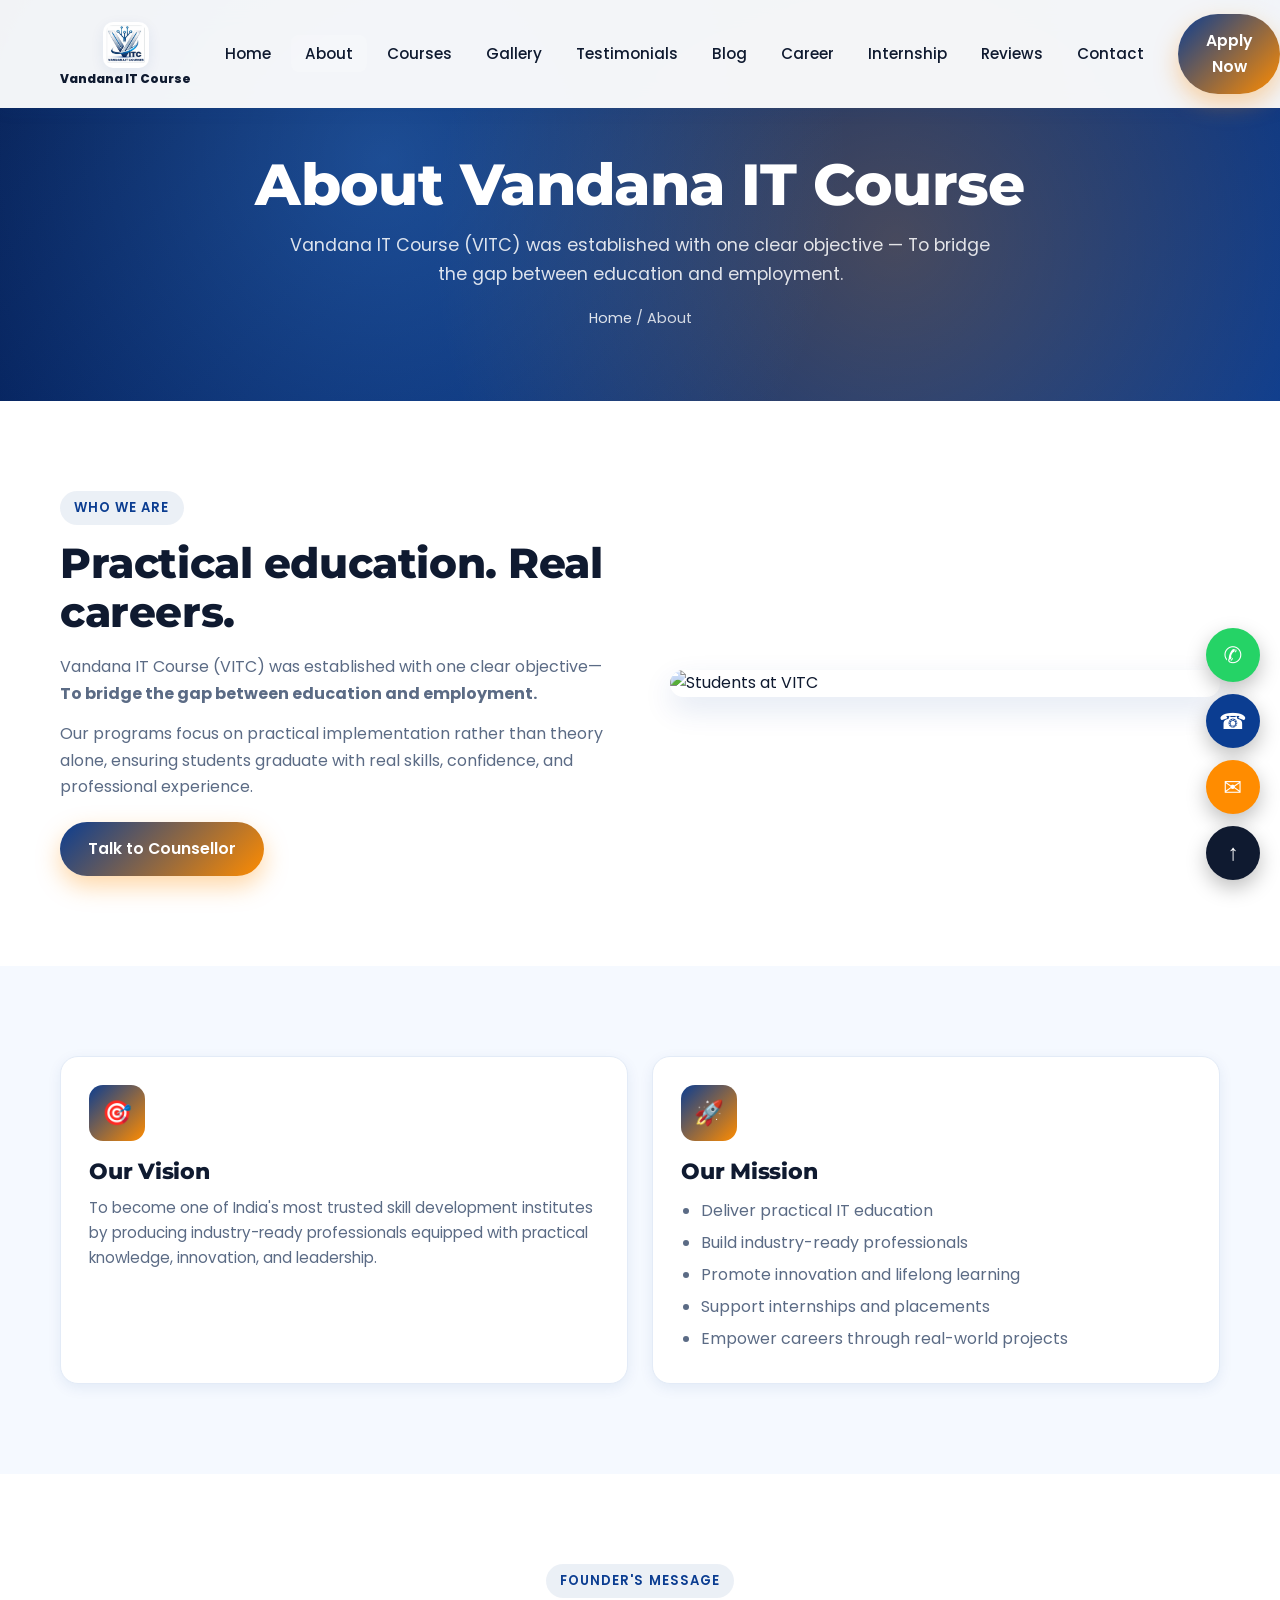
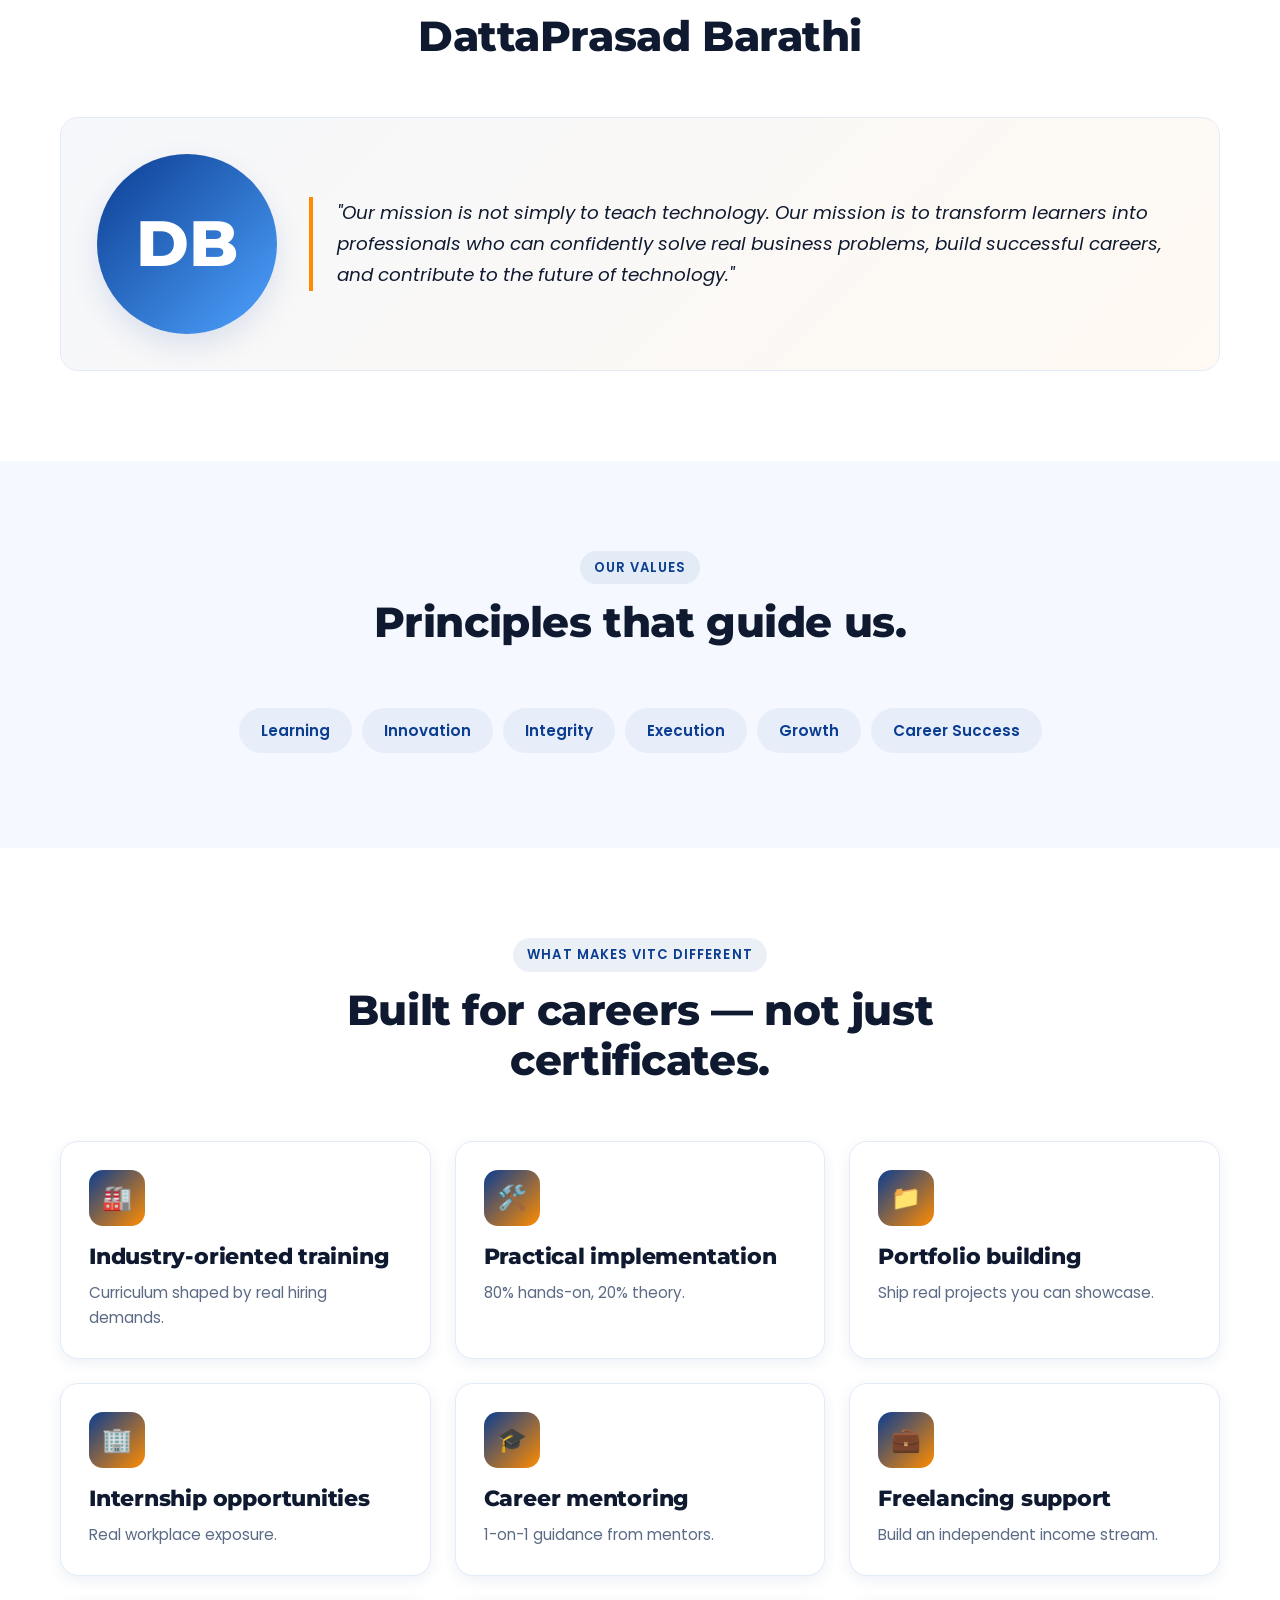
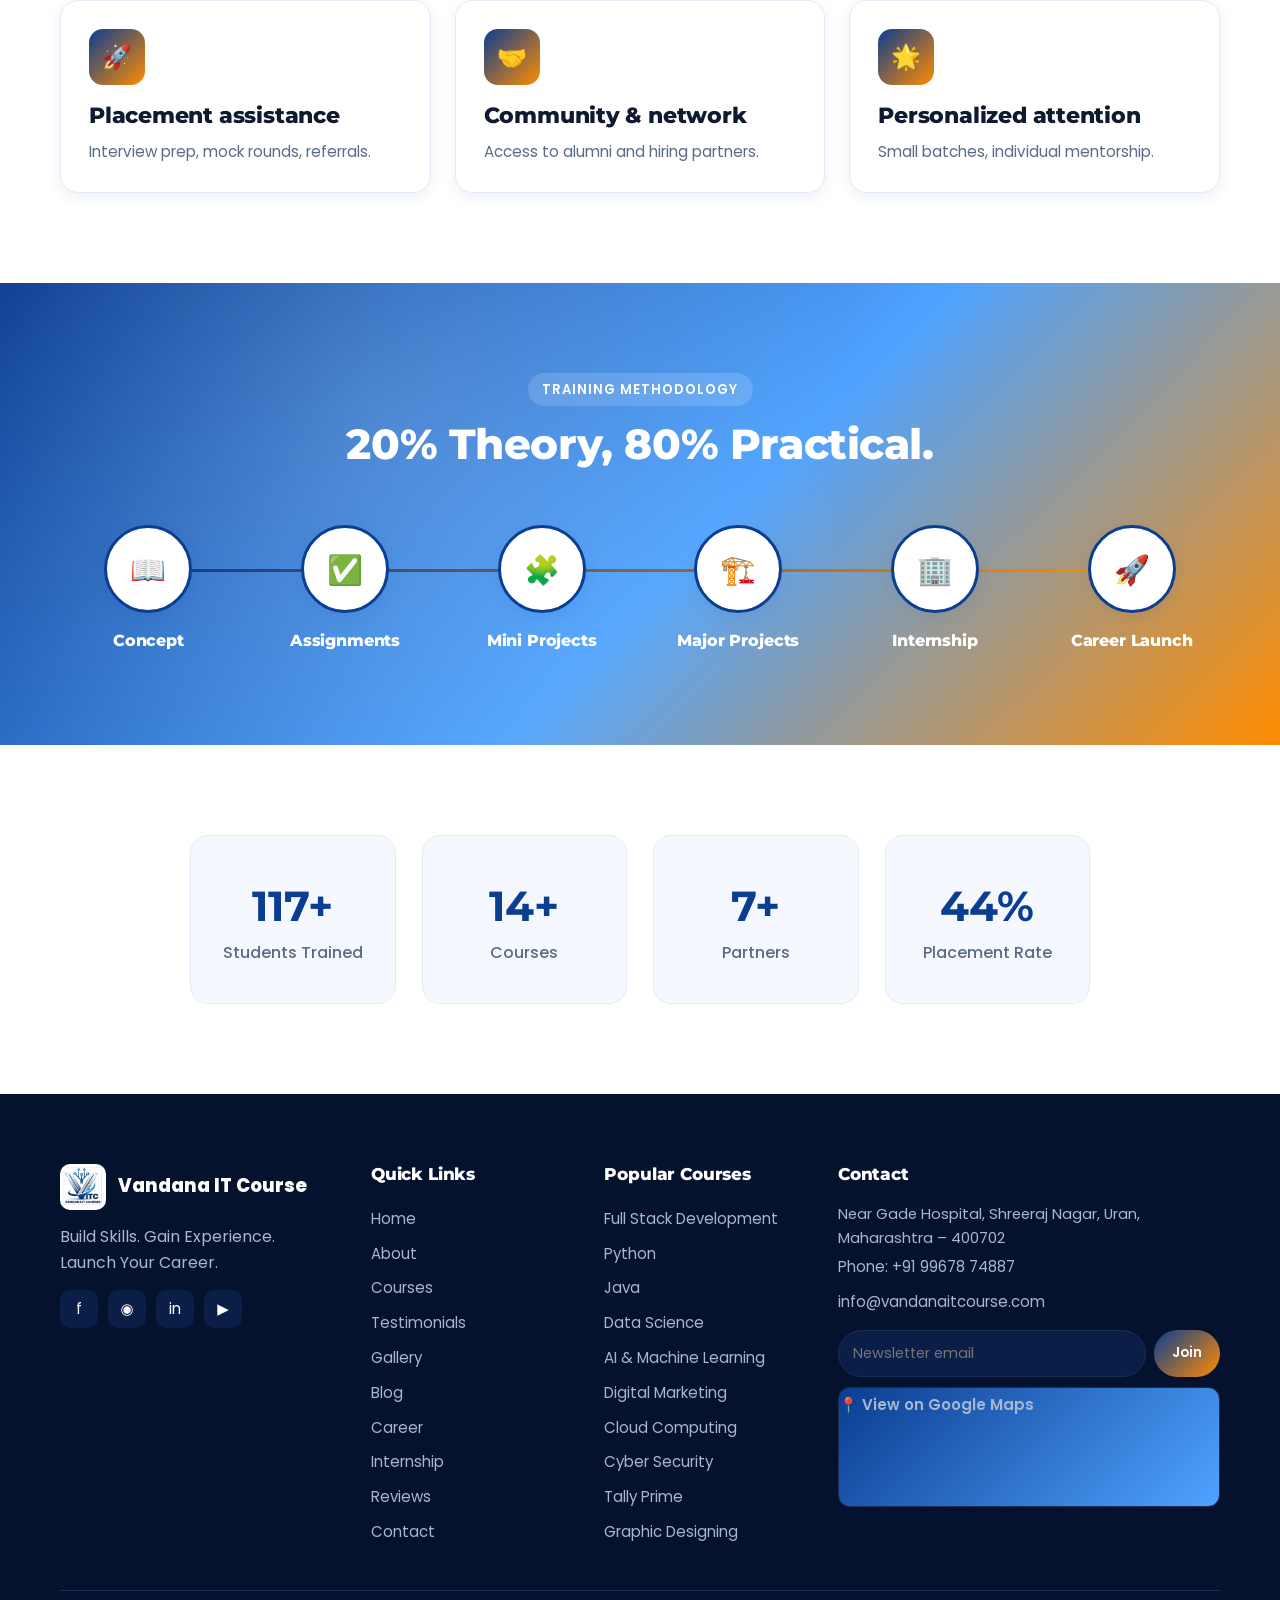
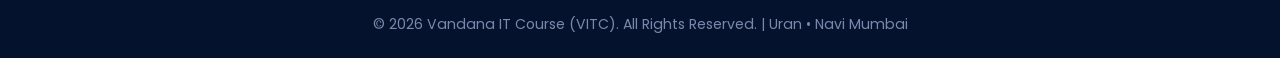
==== about.html @ c4010382 "Added VITC Website complete files" ====
<!DOCTYPE html>
<html lang="en">
<head>
<meta charset="UTF-8">
<meta name="viewport" content="width=device-width,initial-scale=1">
<meta name="theme-color" content="#0B3D91">
<title>About Us | Vandana IT Course (VITC) — Uran, Navi Mumbai</title>
<meta name="description" content="Learn about Vandana IT Course (VITC) — our vision, mission, founder Datta Sir, values and training methodology bridging the gap between education and employment.">
<meta name="keywords" content="Vandana IT Course, IT Classes Uran, IT Institute Uran, Programming Classes Uran, Full Stack Course Uran, Python Classes Uran, Java Classes Uran, Digital Marketing Uran, Cyber Security Course Uran, Data Science Institute Uran, Internship Uran, Placement Institute Navi Mumbai, IT Training Navi Mumbai">
<meta name="author" content="Vandana IT Course (VITC)">
<link rel="canonical" href="/about.html">
<meta property="og:type" content="website">
<meta property="og:title" content="About Us | Vandana IT Course (VITC)">
<meta property="og:description" content="Learn about Vandana IT Course (VITC) — our vision, mission, founder Datta Sir, values and training methodology bridging the gap between education and employment.">
<meta property="og:image" content="assets/img/logo.jpeg">
<meta name="twitter:card" content="summary_large_image">
<meta name="twitter:title" content="About Us | VITC">
<meta name="twitter:description" content="Learn about Vandana IT Course (VITC) — our vision, mission, founder Datta Sir, values and training methodology bridging the gap between education and employment.">
<link rel="icon" type="image/jpeg" href="assets/img/logo.jpeg">
<link rel="apple-touch-icon" href="assets/img/logo.jpeg">
<link rel="preconnect" href="https://fonts.googleapis.com">
<link rel="preconnect" href="https://fonts.gstatic.com" crossorigin>
<link href="https://fonts.googleapis.com/css2?family=Montserrat:wght@600;700;800;900&family=Poppins:wght@300;400;500;600;700&family=Roboto:wght@400;500;700&display=swap" rel="stylesheet">
<link rel="stylesheet" href="assets/css/style.css">
<script type="application/ld+json">
{"@context":"https://schema.org","@type":"EducationalOrganization","name":"Vandana IT Course (VITC)","url":"https://vandanaitcourse.com","logo":"assets/img/logo.jpeg","telephone":"+919967874887","email":"info@vandanaitcourse.com","address":{"@type":"PostalAddress","streetAddress":"Near Gade Hospital, Shreeraj Nagar","addressLocality":"Uran","addressRegion":"Maharashtra","postalCode":"400702","addressCountry":"IN"},"sameAs":["https://facebook.com","https://instagram.com","https://linkedin.com","https://youtube.com"]}
</script>
</head>
<body class="inner">
<div id="loader"><img src="assets/img/logo.jpeg" alt="VITC"><div class="bar"><span></span></div></div>
<div id="scroll-progress"></div>
<header class="header">
<div class="container nav">
<a class="brand" href="index.html"><img src="assets/img/logo.jpeg" alt="VITC Logo"><span>Vandana IT Course</span></a>
<nav><ul class="nav-links"><li><a href="index.html">Home</a></li><li><a href="about.html" class="active">About</a></li><li><a href="courses.html">Courses</a></li><li><a href="gallery.html">Gallery</a></li><li><a href="testimonials.html">Testimonials</a></li><li><a href="blog.html">Blog</a></li><li><a href="career.html">Career</a></li><li><a href="internship.html">Internship</a></li><li><a href="reviews.html">Reviews</a></li><li><a href="contact.html">Contact</a></li></ul></nav>
<div class="nav-cta">
<a class="btn btn-primary" href="contact.html">Apply Now</a>
<button class="hamburger" aria-label="Menu"><span></span><span></span><span></span></button>
</div>
</div>
</header>
<section class="page-hero">
<div class="container">
<h1>About Vandana IT Course</h1>
<p>Vandana IT Course (VITC) was established with one clear objective — To bridge the gap between education and employment.</p>
<div class="breadcrumb"><a href="index.html">Home</a> / <span>About</span></div>
</div>
</section>

<section>
<div class="container">
<div class="about-split reveal">
<div>
<span class="eyebrow" style="display:inline-block;padding:6px 14px;background:rgba(11,61,145,.08);color:var(--primary);border-radius:99px;font-weight:600;font-size:.82rem;letter-spacing:.08em;text-transform:uppercase">Who we are</span>
<h2 style="margin:14px 0 16px">Practical education. Real careers.</h2>
<p>Vandana IT Course (VITC) was established with one clear objective—<b>To bridge the gap between education and employment.</b></p>
<p style="margin-top:14px">Our programs focus on practical implementation rather than theory alone, ensuring students graduate with real skills, confidence, and professional experience.</p>
<a href="contact.html" class="btn btn-primary" style="margin-top:22px">Talk to Counsellor</a>
</div>
<img src="https://images.unsplash.com/photo-1522202176988-66273c2fd55f?w=900&auto=format&fit=crop" alt="Students at VITC" loading="lazy">
</div>
</div>
</section>

<section style="background:#f5f9ff">
<div class="container">
<div class="grid grid-2 reveal">
<div class="card"><div class="ico">🎯</div><h3>Our Vision</h3><p>To become one of India's most trusted skill development institutes by producing industry-ready professionals equipped with practical knowledge, innovation, and leadership.</p></div>
<div class="card"><div class="ico">🚀</div><h3>Our Mission</h3><ul style="color:var(--muted);padding-left:20px;line-height:2">
<li>Deliver practical IT education</li>
<li>Build industry-ready professionals</li>
<li>Promote innovation and lifelong learning</li>
<li>Support internships and placements</li>
<li>Empower careers through real-world projects</li>
</ul></div>
</div>
</div>
</section>

<section>
<div class="container">
<div class="section-head reveal">
<span class="eyebrow">Founder's Message</span>
<h2>DattaPrasad Barathi</h2>
</div>
<div class="founder reveal">
<div class="ph">DB</div>
<div class="quote">"Our mission is not simply to teach technology. Our mission is to transform learners into professionals who can confidently solve real business problems, build successful careers, and contribute to the future of technology."</div>
</div>
</div>
</section>

<section style="background:#f5f9ff">
<div class="container">
<div class="section-head reveal"><span class="eyebrow">Our Values</span><h2>Principles that guide us.</h2></div>
<div class="text-center reveal">
<span class="value-tag">Learning</span><span class="value-tag">Innovation</span><span class="value-tag">Integrity</span><span class="value-tag">Execution</span><span class="value-tag">Growth</span><span class="value-tag">Career Success</span>
</div>
</div>
</section>

<section>
<div class="container">
<div class="section-head reveal"><span class="eyebrow">What Makes VITC Different</span><h2>Built for careers — not just certificates.</h2></div>
<div class="grid grid-3 reveal">
<div class="card"><div class="ico">🏭</div><h3>Industry-oriented training</h3><p>Curriculum shaped by real hiring demands.</p></div><div class="card"><div class="ico">🛠️</div><h3>Practical implementation</h3><p>80% hands-on, 20% theory.</p></div><div class="card"><div class="ico">📁</div><h3>Portfolio building</h3><p>Ship real projects you can showcase.</p></div><div class="card"><div class="ico">🏢</div><h3>Internship opportunities</h3><p>Real workplace exposure.</p></div><div class="card"><div class="ico">🎓</div><h3>Career mentoring</h3><p>1-on-1 guidance from mentors.</p></div><div class="card"><div class="ico">💼</div><h3>Freelancing support</h3><p>Build an independent income stream.</p></div><div class="card"><div class="ico">🚀</div><h3>Placement assistance</h3><p>Interview prep, mock rounds, referrals.</p></div><div class="card"><div class="ico">🤝</div><h3>Community & network</h3><p>Access to alumni and hiring partners.</p></div><div class="card"><div class="ico">🌟</div><h3>Personalized attention</h3><p>Small batches, individual mentorship.</p></div>
</div>
</div>
</section>

<section class="success">
<div class="container">
<div class="section-head reveal"><span class="eyebrow" style="background:rgba(255,255,255,.15);color:#fff">Training Methodology</span><h2>20% Theory, 80% Practical.</h2></div>
<div class="process reveal" style="grid-template-columns:repeat(6,1fr)">
<div class="step"><div class="num" style="background:#fff">📖</div><h4 style="color:#fff">Concept</h4></div><div class="step"><div class="num" style="background:#fff">✅</div><h4 style="color:#fff">Assignments</h4></div><div class="step"><div class="num" style="background:#fff">🧩</div><h4 style="color:#fff">Mini Projects</h4></div><div class="step"><div class="num" style="background:#fff">🏗️</div><h4 style="color:#fff">Major Projects</h4></div><div class="step"><div class="num" style="background:#fff">🏢</div><h4 style="color:#fff">Internship</h4></div><div class="step"><div class="num" style="background:#fff">🚀</div><h4 style="color:#fff">Career Launch</h4></div>
</div>
</div>
</section>

<section>
<div class="container">
<div class="counters reveal" style="max-width:900px;margin:0 auto">
<div class="counter" style="background:#f5f9ff;border-color:var(--border);color:var(--primary)"><b data-count="250" data-suffix="+" style="color:var(--primary)">0</b><span style="color:var(--muted)">Students Trained</span></div><div class="counter" style="background:#f5f9ff;border-color:var(--border);color:var(--primary)"><b data-count="30" data-suffix="+" style="color:var(--primary)">0</b><span style="color:var(--muted)">Courses</span></div><div class="counter" style="background:#f5f9ff;border-color:var(--border);color:var(--primary)"><b data-count="15" data-suffix="+" style="color:var(--primary)">0</b><span style="color:var(--muted)">Partners</span></div><div class="counter" style="background:#f5f9ff;border-color:var(--border);color:var(--primary)"><b data-count="95" data-suffix="%" style="color:var(--primary)">0</b><span style="color:var(--muted)">Placement Rate</span></div>
</div>
</div>
</section>
<footer class="footer">
<div class="container">
<div class="footer-grid">
<div>
<div class="footer-brand"><img src="assets/img/logo.jpeg" alt="VITC">Vandana IT Course</div>
<p style="color:#a8b6d1">Build Skills. Gain Experience. Launch Your Career.</p>
<div class="socials" aria-label="Social">
<a href="#" aria-label="Facebook">f</a>
<a href="#" aria-label="Instagram">◉</a>
<a href="#" aria-label="LinkedIn">in</a>
<a href="#" aria-label="YouTube">▶</a>
</div>
</div>
<div>
<h4>Quick Links</h4>
<a href="index.html">Home</a><a href="about.html">About</a><a href="courses.html">Courses</a>
<a href="testimonials.html">Testimonials</a><a href="gallery.html">Gallery</a><a href="blog.html">Blog</a>
<a href="career.html">Career</a><a href="internship.html">Internship</a>
<a href="reviews.html">Reviews</a><a href="contact.html">Contact</a>
</div>
<div>
<h4>Popular Courses</h4>
<a href="courses.html">Full Stack Development</a><a href="courses.html">Python</a><a href="courses.html">Java</a>
<a href="courses.html">Data Science</a><a href="courses.html">AI &amp; Machine Learning</a>
<a href="courses.html">Digital Marketing</a><a href="courses.html">Cloud Computing</a>
<a href="courses.html">Cyber Security</a><a href="courses.html">Tally Prime</a><a href="courses.html">Graphic Designing</a>
</div>
<div>
<h4>Contact</h4>
<p style="color:#a8b6d1;font-size:.92rem">Near Gade Hospital, Shreeraj Nagar, Uran, Maharashtra – 400702</p>
<a href="tel:+919967874887">Phone: +91 99678 74887</a>
<a href="mailto:info@vandanaitcourse.com">info@vandanaitcourse.com</a>
<form class="newsletter" onsubmit="return false"><input type="email" placeholder="Newsletter email" required><button>Join</button></form>
<a class="map-thumb" href="https://maps.app.goo.gl/kC8JTekmiVZLgbgg7" target="_blank" rel="noopener"></a>
</div>
</div>
<div class="footer-bottom">© 2026 Vandana IT Course (VITC). All Rights Reserved. | Uran • Navi Mumbai</div>
</div>
</footer>
<div class="floats">
<a class="f-wa" href="https://wa.me/919967874887?text=Hi%20VITC%2C%20I%27d%20like%20to%20enquire%20about%20your%20courses" target="_blank" rel="noopener" aria-label="WhatsApp">✆</a>
<a class="f-call" href="tel:+919967874887" aria-label="Call">☎</a>
<a class="f-mail" href="mailto:info@vandanaitcourse.com" aria-label="Email">✉</a>
<button class="f-top" id="backTop" aria-label="Back to top">↑</button>
</div>
<div id="popup"><div class="p-inner"><button class="p-close" aria-label="Close">×</button>
<h3>🎓 Free Career Counselling</h3>
<p style="margin:8px 0 16px">Get a free 15-minute career counselling session with our expert mentors. Discover the right course for your future.</p>
<a class="btn btn-primary" href="contact.html" style="width:100%">Book My Free Session</a>
</div></div>
<script src="assets/js/main.js"></script>
</body>
</html>
---- assets/css/style.css ----
/* ============ VITC — Vandana IT Course — Premium Stylesheet ============ */
:root{
  --primary:#0B3D91;
  --primary-2:#08307a;
  --accent:#FF8C00;
  --accent-2:#ff7300;
  --sec:#4FA3FF;
  --bg:#ffffff;
  --card:#f5f9ff;
  --muted:#5b6b85;
  --text:#0f1a30;
  --border:#e3ebf7;
  --shadow-sm:0 4px 14px rgba(11,61,145,.08);
  --shadow-md:0 12px 30px rgba(11,61,145,.12);
  --shadow-lg:0 25px 60px rgba(11,61,145,.18);
  --grad:linear-gradient(135deg,#0B3D91 0%,#4FA3FF 55%,#FF8C00 100%);
  --grad-btn:linear-gradient(135deg,#0B3D91 0%,#FF8C00 100%);
  --radius:18px;
  --radius-sm:12px;
  --container:1200px;
}
*{box-sizing:border-box;margin:0;padding:0}
html{scroll-behavior:smooth;-webkit-text-size-adjust:100%}
body{font-family:'Poppins','Roboto',system-ui,sans-serif;color:var(--text);background:var(--bg);line-height:1.65;overflow-x:hidden}
img{max-width:100%;display:block}
a{color:var(--primary);text-decoration:none;transition:.25s}
a:hover{color:var(--accent)}
h1,h2,h3,h4,h5,h6{font-family:'Montserrat','Poppins',sans-serif;font-weight:800;line-height:1.2;color:var(--text);letter-spacing:-.01em}
h1{font-size:clamp(2rem,5vw,3.6rem)}
h2{font-size:clamp(1.6rem,3.5vw,2.6rem)}
h3{font-size:clamp(1.1rem,2vw,1.35rem)}
p{color:var(--muted)}
.container{max-width:var(--container);margin:0 auto;padding:0 20px}
section{padding:90px 0;position:relative}
.section-head{text-align:center;max-width:760px;margin:0 auto 55px}
.section-head .eyebrow{display:inline-block;padding:6px 14px;background:rgba(11,61,145,.08);color:var(--primary);border-radius:99px;font-weight:600;font-size:.82rem;letter-spacing:.08em;text-transform:uppercase;margin-bottom:14px}
.section-head h2{margin-bottom:14px}
.section-head p{font-size:1.05rem}

/* Buttons */
.btn{display:inline-flex;align-items:center;gap:10px;padding:14px 28px;border-radius:99px;font-weight:600;font-family:inherit;cursor:pointer;border:0;font-size:.98rem;position:relative;overflow:hidden;transition:transform .25s,box-shadow .25s,background .25s;text-align:center;justify-content:center}
.btn-primary{background:var(--grad-btn);color:#fff;box-shadow:0 10px 25px rgba(255,140,0,.35)}
.btn-primary:hover{transform:translateY(-3px);box-shadow:0 15px 35px rgba(255,140,0,.5);color:#fff}
.btn-outline{background:transparent;color:#fff;border:2px solid rgba(255,255,255,.6)}
.btn-outline:hover{background:#fff;color:var(--primary);border-color:#fff}
.btn-ghost{background:#fff;color:var(--primary);border:2px solid var(--border)}
.btn-ghost:hover{border-color:var(--primary);transform:translateY(-2px)}
.btn::after{content:"";position:absolute;inset:0;background:radial-gradient(circle,rgba(255,255,255,.4) 10%,transparent 10.5%) center/0 0 no-repeat;transition:background-size .5s}
.btn:active::after{background-size:400% 400%;transition:0s}

/* Loading screen */
#loader{position:fixed;inset:0;background:#fff;z-index:9999;display:flex;flex-direction:column;align-items:center;justify-content:center;gap:24px;transition:opacity .6s,visibility .6s}
#loader.hidden{opacity:0;visibility:hidden}
#loader img{width:110px;animation:pulse 1.6s ease-in-out infinite}
#loader .bar{width:220px;height:4px;background:#e6edfa;border-radius:4px;overflow:hidden}
#loader .bar span{display:block;height:100%;width:40%;background:var(--grad-btn);animation:load 1.2s infinite}
@keyframes pulse{0%,100%{transform:scale(1);opacity:1}50%{transform:scale(1.08);opacity:.85}}
@keyframes load{0%{transform:translateX(-100%)}100%{transform:translateX(350%)}}

/* Scroll progress */
#scroll-progress{position:fixed;top:0;left:0;height:3px;width:0;background:var(--grad-btn);z-index:9998;transition:width .1s}

/* Header */
.header{position:fixed;top:0;left:0;right:0;z-index:1000;transition:.35s;padding:14px 0}
.header.scrolled{background:rgba(255,255,255,.92);backdrop-filter:blur(14px);box-shadow:var(--shadow-sm);padding:8px 0}
.nav{display:flex;align-items:center;justify-content:space-between;gap:20px}
.brand{display:inline-flex;flex-direction:column;align-items:center;gap:4px;font-weight:800;color:#fff;font-size:.75rem;flex-shrink:0;white-space:nowrap;text-decoration:none;line-height:1.1;text-align:center}
.brand>span{display:block;white-space:nowrap}
.header.scrolled .brand{color:var(--text)}
.brand img{width:46px;height:46px;border-radius:10px;background:#fff;padding:3px;box-shadow:var(--shadow-sm);flex-shrink:0}
.brand small{display:none}
.nav-links{display:flex;gap:6px;list-style:none;align-items:center}
.nav-links a{color:#fff;font-weight:500;padding:8px 14px;border-radius:8px;font-size:.95rem;position:relative}
.header.scrolled .nav-links a{color:var(--text)}
.nav-links a:hover,.nav-links a.active{background:rgba(255,255,255,.15);color:#fff}
.header.scrolled .nav-links a:hover,.header.scrolled .nav-links a.active{background:rgba(11,61,145,.08);color:var(--primary)}
.nav-cta{display:flex;align-items:center;gap:10px}
.hamburger{display:none;background:transparent;border:0;flex-direction:column;gap:5px;padding:8px;cursor:pointer}
.hamburger span{display:block;width:26px;height:3px;background:#fff;border-radius:3px;transition:.3s}
.header.scrolled .hamburger span{background:var(--text)}
.hamburger.open span:nth-child(1){transform:translateY(8px) rotate(45deg)}
.hamburger.open span:nth-child(2){opacity:0}
.hamburger.open span:nth-child(3){transform:translateY(-8px) rotate(-45deg)}

/* Inner-page header (non hero pages) */
body.inner .header{background:rgba(255,255,255,.95);backdrop-filter:blur(14px);box-shadow:var(--shadow-sm)}
body.inner .header .brand{color:var(--text)}
body.inner .header .nav-links a{color:var(--text)}
body.inner .header .hamburger span{background:var(--text)}

@media (max-width:960px){
  .hamburger{display:flex}
  .nav-links{position:fixed;top:0;right:-100%;width:82%;max-width:340px;height:100vh;background:#fff;flex-direction:column;padding:100px 30px 30px;box-shadow:-10px 0 30px rgba(0,0,0,.15);transition:right .35s;align-items:stretch}
  .nav-links.open{right:0}
  .nav-links a{color:var(--text) !important;padding:14px 12px;border-bottom:1px solid var(--border);border-radius:0}
  .nav-cta .btn{display:none}
}

/* Hero */
.hero{min-height:100vh;padding:140px 0 90px;background:linear-gradient(135deg,#061e52 0%,#0B3D91 45%,#1858c2 100%);color:#fff;position:relative;overflow:hidden;display:flex;align-items:center}
.hero::before{content:"";position:absolute;inset:0;background-image:radial-gradient(circle at 20% 20%,rgba(79,163,255,.35),transparent 40%),radial-gradient(circle at 80% 70%,rgba(255,140,0,.28),transparent 45%);pointer-events:none}
.hero-grid{display:grid;grid-template-columns:1.15fr .85fr;gap:60px;align-items:center;position:relative;z-index:2}
.hero .eyebrow{display:inline-block;padding:8px 16px;background:rgba(255,255,255,.15);border:1px solid rgba(255,255,255,.25);border-radius:99px;font-weight:500;font-size:.85rem;margin-bottom:22px;backdrop-filter:blur(10px)}
.hero h1{color:#fff;margin-bottom:22px}
.hero h1 .typed{background:linear-gradient(90deg,#FF8C00,#ffc57a);-webkit-background-clip:text;background-clip:text;color:transparent}
.hero p{color:rgba(255,255,255,.85);font-size:1.08rem;max-width:560px;margin-bottom:34px}
.hero-cta{display:flex;gap:14px;flex-wrap:wrap;margin-bottom:40px}
.hero-stats{display:flex;gap:32px;flex-wrap:wrap}
.hero-stats .stat{}
.hero-stats .stat b{font-size:2rem;font-family:'Montserrat',sans-serif;color:#fff;display:block}
.hero-stats .stat span{color:rgba(255,255,255,.75);font-size:.88rem}

.hero-visual{position:relative;height:480px}
.hero-visual .orb{position:absolute;inset:auto;border-radius:50%;filter:blur(2px);animation:float 6s ease-in-out infinite}
.hero-visual .card-float{position:absolute;background:rgba(255,255,255,.15);backdrop-filter:blur(14px);border:1px solid rgba(255,255,255,.25);border-radius:16px;padding:14px 18px;color:#fff;display:flex;align-items:center;gap:10px;font-weight:600;box-shadow:0 20px 50px rgba(0,0,0,.25);animation:float 5s ease-in-out infinite}
.hero-visual .card-float .ico{width:38px;height:38px;border-radius:10px;background:var(--grad-btn);display:grid;place-items:center;font-size:1.15rem}
.hero-visual .cf1{top:8%;left:5%;animation-delay:0s}
.hero-visual .cf2{top:38%;right:0;animation-delay:1s}
.hero-visual .cf3{bottom:8%;left:12%;animation-delay:2s}
.hero-visual .center{position:absolute;inset:0;display:grid;place-items:center}
.hero-visual .center-img{width:280px;height:280px;border-radius:50%;background:linear-gradient(135deg,#4FA3FF,#0B3D91);display:grid;place-items:center;box-shadow:0 30px 80px rgba(0,0,0,.4);position:relative;overflow:hidden}
.hero-visual .center-img::before{content:"";position:absolute;inset:-30%;background:conic-gradient(from 0deg,rgba(255,140,0,.5),transparent 40%,rgba(79,163,255,.6),transparent 80%);animation:spin 8s linear infinite}
.hero-visual .center-img img{width:180px;height:180px;object-fit:contain;background:#fff;border-radius:50%;padding:14px;position:relative;z-index:2;box-shadow:0 10px 30px rgba(0,0,0,.3)}
@keyframes float{0%,100%{transform:translateY(0)}50%{transform:translateY(-14px)}}
@keyframes spin{to{transform:rotate(360deg)}}

/* Wave divider */
.wave{position:absolute;bottom:-1px;left:0;right:0;line-height:0}
.wave svg{width:100%;height:100px;display:block}

/* Trust bar */
.trust{background:#fff;padding:38px 0;border-bottom:1px solid var(--border)}
.trust-grid{display:grid;grid-template-columns:repeat(4,1fr);gap:20px}
.trust-item{display:flex;align-items:center;gap:12px;color:var(--text);font-weight:500;font-size:.95rem}
.trust-item .tick{width:36px;height:36px;border-radius:10px;background:rgba(11,61,145,.08);color:var(--primary);display:grid;place-items:center;font-weight:700}
@media (max-width:768px){.trust-grid{grid-template-columns:repeat(2,1fr)}}

/* Cards grid */
.grid{display:grid;gap:24px}
.grid-2{grid-template-columns:repeat(2,1fr)}
.grid-3{grid-template-columns:repeat(3,1fr)}
.grid-4{grid-template-columns:repeat(4,1fr)}
@media (max-width:960px){.grid-3,.grid-4{grid-template-columns:repeat(2,1fr)}}
@media (max-width:640px){.grid-2,.grid-3,.grid-4{grid-template-columns:1fr}.hero-grid{grid-template-columns:1fr;gap:40px}.hero-visual{height:380px}}

.card{background:#fff;border:1px solid var(--border);border-radius:var(--radius);padding:28px;box-shadow:var(--shadow-sm);transition:.35s;position:relative;overflow:hidden}
.card:hover{transform:translateY(-6px);box-shadow:var(--shadow-md);border-color:transparent}
.card .ico{width:56px;height:56px;border-radius:14px;background:var(--grad-btn);color:#fff;display:grid;place-items:center;font-size:1.5rem;margin-bottom:18px;transition:.4s}
.card:hover .ico{transform:rotate(-8deg) scale(1.05)}
.card h3{margin-bottom:10px}
.card p{font-size:.95rem}

/* About section */
.about-split{display:grid;grid-template-columns:1fr 1fr;gap:60px;align-items:center}
.about-split img{border-radius:var(--radius);box-shadow:var(--shadow-md)}
@media (max-width:860px){.about-split{grid-template-columns:1fr}}

/* Timeline / process */
.process{display:grid;grid-template-columns:repeat(5,1fr);gap:20px;position:relative}
.process::before{content:"";position:absolute;top:44px;left:8%;right:8%;height:3px;background:linear-gradient(90deg,var(--primary),var(--accent));z-index:0;border-radius:3px}
.step{position:relative;z-index:1;text-align:center;padding:0 10px}
.step .num{width:88px;height:88px;margin:0 auto 18px;border-radius:50%;background:#fff;border:3px solid var(--primary);color:var(--primary);display:grid;place-items:center;font-family:'Montserrat',sans-serif;font-weight:800;font-size:1.8rem;box-shadow:var(--shadow-sm);transition:.4s}
.step:hover .num{background:var(--grad-btn);border-color:transparent;color:#fff;transform:scale(1.08)}
.step h4{font-size:1rem;margin-bottom:4px}
.step p{font-size:.85rem}
@media (max-width:860px){.process{grid-template-columns:1fr;gap:30px}.process::before{display:none}}

/* Courses grid */
.course-card{background:#fff;border:1px solid var(--border);border-radius:var(--radius);padding:28px;transition:.35s;position:relative;overflow:hidden;box-shadow:var(--shadow-sm)}
.course-card::before{content:"";position:absolute;top:0;left:0;right:0;height:4px;background:var(--grad-btn);transform:scaleX(0);transform-origin:left;transition:.4s}
.course-card:hover{transform:translateY(-8px);box-shadow:var(--shadow-md)}
.course-card:hover::before{transform:scaleX(1)}
.course-card .head{display:flex;align-items:center;gap:14px;margin-bottom:16px}
.course-card .head .ico{width:52px;height:52px;border-radius:12px;background:linear-gradient(135deg,rgba(11,61,145,.12),rgba(255,140,0,.15));color:var(--primary);display:grid;place-items:center;font-size:1.4rem}
.course-card ul{list-style:none;margin:14px 0;display:flex;flex-wrap:wrap;gap:6px}
.course-card ul li{background:rgba(11,61,145,.06);color:var(--primary);padding:5px 12px;border-radius:99px;font-size:.8rem;font-weight:500}
.course-card .meta{display:flex;justify-content:space-between;font-size:.85rem;color:var(--muted);border-top:1px solid var(--border);padding-top:14px;margin-top:14px}
.course-card .meta b{color:var(--text);display:block}

/* Success section */
.success{background:var(--grad);color:#fff;position:relative;overflow:hidden}
.success::before{content:"";position:absolute;inset:0;background:radial-gradient(circle at 30% 30%,rgba(255,255,255,.15),transparent 50%)}
.success .container{position:relative;z-index:2}
.success h2{color:#fff}
.success .section-head p{color:rgba(255,255,255,.85)}
.counters{display:grid;grid-template-columns:repeat(4,1fr);gap:26px;text-align:center}
.counter{background:rgba(255,255,255,.1);backdrop-filter:blur(10px);border:1px solid rgba(255,255,255,.2);border-radius:var(--radius);padding:36px 20px;transition:.35s}
.counter:hover{transform:translateY(-6px);background:rgba(255,255,255,.18)}
.counter b{font-family:'Montserrat',sans-serif;font-size:2.6rem;display:block;color:#fff}
.counter span{color:rgba(255,255,255,.85);font-weight:500}
@media (max-width:768px){.counters{grid-template-columns:repeat(2,1fr)}}

/* Partners marquee */
.marquee{overflow:hidden;position:relative;padding:20px 0;background:#f5f9ff;border-top:1px solid var(--border);border-bottom:1px solid var(--border)}
.marquee-track{display:flex;gap:60px;animation:marquee 25s linear infinite;width:max-content}
.marquee-track span{font-family:'Montserrat',sans-serif;font-weight:700;font-size:1.4rem;color:#7f8ba5;white-space:nowrap;letter-spacing:.02em}
@keyframes marquee{to{transform:translateX(-50%)}}

/* Testimonials */
.testi{background:#fff}
.testi-card{background:#fff;border:1px solid var(--border);border-radius:var(--radius);padding:28px;box-shadow:var(--shadow-sm);transition:.35s;position:relative}
.testi-card:hover{transform:translateY(-6px);box-shadow:var(--shadow-md)}
.testi-card .quote{font-size:2.5rem;color:var(--accent);line-height:.6;position:absolute;top:24px;right:24px;opacity:.4}
.testi-card p{margin-bottom:18px;color:var(--text)}
.testi-card .who{display:flex;align-items:center;gap:12px}
.testi-card .who img{width:52px;height:52px;border-radius:50%;object-fit:cover}
.testi-card .who b{display:block;font-family:'Montserrat',sans-serif;color:var(--text)}
.testi-card .who span{color:var(--muted);font-size:.85rem}
.stars{color:#FF8C00;margin-bottom:10px;font-size:1rem;letter-spacing:2px}

/* CTA banner */
.cta-banner{padding:80px 0}
.cta-banner .box{background:var(--grad);border-radius:26px;padding:70px 40px;text-align:center;color:#fff;box-shadow:var(--shadow-lg);position:relative;overflow:hidden}
.cta-banner .box::before{content:"";position:absolute;inset:0;background:radial-gradient(circle at 20% 30%,rgba(255,140,0,.4),transparent 50%),radial-gradient(circle at 80% 70%,rgba(79,163,255,.4),transparent 50%)}
.cta-banner .box>*{position:relative;z-index:2}
.cta-banner h2{color:#fff;margin-bottom:12px}
.cta-banner p{color:rgba(255,255,255,.9);font-size:1.1rem;margin-bottom:26px;max-width:600px;margin-left:auto;margin-right:auto}
.cta-banner .btn-primary{background:#fff;color:var(--primary);box-shadow:0 15px 35px rgba(0,0,0,.2)}
.cta-banner .btn-primary:hover{color:var(--primary)}

/* Footer */
.footer{background:#04122e;color:#a8b6d1;padding:70px 0 0}
.footer-grid{display:grid;grid-template-columns:1.4fr 1fr 1fr 1.2fr;gap:40px}
.footer h4{color:#fff;font-size:1.05rem;margin-bottom:18px;font-family:'Montserrat',sans-serif}
.footer a{color:#a8b6d1;display:block;padding:5px 0;font-size:.94rem}
.footer a:hover{color:var(--accent);transform:translateX(4px)}
.footer-brand{display:flex;align-items:center;gap:12px;margin-bottom:14px;color:#fff;font-weight:800;font-size:1.15rem}
.footer-brand img{width:46px;height:46px;border-radius:10px;background:#fff;padding:3px}
.newsletter{display:flex;gap:8px;margin-top:10px}
.newsletter input{flex:1;padding:12px 14px;border-radius:99px;border:1px solid #1c2e58;background:#0a1e47;color:#fff;font-family:inherit;font-size:.9rem;outline:none}
.newsletter input:focus{border-color:var(--accent)}
.newsletter button{padding:12px 18px;border-radius:99px;border:0;background:var(--grad-btn);color:#fff;font-weight:600;cursor:pointer;font-family:inherit}
.socials{display:flex;gap:10px;margin-top:14px}
.socials a{width:38px;height:38px;background:#0a1e47;border-radius:10px;display:grid;place-items:center;color:#fff;padding:0}
.socials a:hover{background:var(--accent);transform:translateY(-3px)}
.map-thumb{width:100%;height:120px;border-radius:12px;background:linear-gradient(135deg,#0B3D91,#4FA3FF) center/cover;margin-top:10px;position:relative;overflow:hidden;display:grid;place-items:center;color:#fff;text-decoration:none;border:1px solid #1c2e58}
.map-thumb::before{content:"📍 View on Google Maps";position:relative;z-index:2;font-weight:600}
.footer-bottom{border-top:1px solid #1c2e58;margin-top:40px;padding:22px 0;text-align:center;font-size:.88rem;color:#7a89ab}
@media (max-width:860px){.footer-grid{grid-template-columns:1fr 1fr}}
@media (max-width:520px){.footer-grid{grid-template-columns:1fr}}

/* Floating actions */
.floats{position:fixed;right:20px;bottom:20px;display:flex;flex-direction:column;gap:12px;z-index:900}
.floats a,.floats button{width:54px;height:54px;border-radius:50%;display:grid;place-items:center;color:#fff;box-shadow:0 8px 20px rgba(0,0,0,.25);transition:.3s;border:0;cursor:pointer;font-size:1.4rem}
.floats a:hover,.floats button:hover{transform:translateY(-4px) scale(1.05)}
.f-wa{background:#25D366}
.f-call{background:var(--primary)}
.f-mail{background:var(--accent)}
.f-top{background:#0f1a30}
#backTop{opacity:0;visibility:hidden;transition:.3s}
#backTop.show{opacity:1;visibility:visible}

/* Page hero */
.page-hero{padding:150px 0 70px;background:linear-gradient(135deg,#061e52,#0B3D91);color:#fff;position:relative;overflow:hidden;text-align:center}
.page-hero::before{content:"";position:absolute;inset:0;background:radial-gradient(circle at 30% 40%,rgba(79,163,255,.3),transparent 50%),radial-gradient(circle at 70% 60%,rgba(255,140,0,.25),transparent 50%)}
.page-hero .container{position:relative;z-index:2}
.page-hero h1{color:#fff;margin-bottom:12px}
.page-hero p{color:rgba(255,255,255,.85);font-size:1.1rem;max-width:720px;margin:0 auto}
.breadcrumb{margin-top:18px;color:rgba(255,255,255,.8);font-size:.9rem}
.breadcrumb a{color:#fff;opacity:.85}
.breadcrumb a:hover{color:var(--accent);opacity:1}

/* Reveal */
.reveal{opacity:0;transform:translateY(30px);transition:opacity .8s,transform .8s}
.reveal.in{opacity:1;transform:none}

/* Forms */
.form-card{background:#fff;border-radius:var(--radius);padding:36px;box-shadow:var(--shadow-md);border:1px solid var(--border)}
.form-row{display:grid;grid-template-columns:1fr 1fr;gap:16px;margin-bottom:16px}
@media (max-width:640px){.form-row{grid-template-columns:1fr}}
.field{display:flex;flex-direction:column;gap:6px;margin-bottom:16px}
.field label{font-weight:600;font-size:.9rem;color:var(--text)}
.field input,.field select,.field textarea{padding:13px 16px;border:1px solid var(--border);border-radius:12px;font-family:inherit;font-size:.95rem;background:#f8fbff;transition:.25s;outline:none}
.field input:focus,.field select:focus,.field textarea:focus{border-color:var(--primary);background:#fff;box-shadow:0 0 0 4px rgba(11,61,145,.1)}
.field .err{color:#d43a3a;font-size:.8rem;display:none}
.field.invalid input,.field.invalid select,.field.invalid textarea{border-color:#d43a3a;background:#fff5f5}
.field.invalid .err{display:block}
textarea{min-height:120px;resize:vertical}

/* Contact split */
.contact-grid{display:grid;grid-template-columns:1fr 1.2fr;gap:40px}
@media (max-width:860px){.contact-grid{grid-template-columns:1fr}}
.contact-info{background:var(--grad);color:#fff;border-radius:var(--radius);padding:36px;position:relative;overflow:hidden}
.contact-info::before{content:"";position:absolute;inset:0;background:radial-gradient(circle at 20% 20%,rgba(255,140,0,.3),transparent 50%)}
.contact-info>*{position:relative;z-index:2}
.contact-info h3{color:#fff}
.info-row{display:flex;gap:14px;margin:20px 0;align-items:flex-start}
.info-row .ico{width:44px;height:44px;border-radius:12px;background:rgba(255,255,255,.15);display:grid;place-items:center;flex-shrink:0;font-size:1.15rem}
.info-row b{color:#fff;display:block;margin-bottom:2px}
.info-row span,.info-row a{color:rgba(255,255,255,.9);font-size:.92rem}

/* Gallery */
.filters{display:flex;flex-wrap:wrap;gap:10px;justify-content:center;margin-bottom:36px}
.filters button{padding:8px 20px;border-radius:99px;border:1px solid var(--border);background:#fff;color:var(--text);font-weight:500;cursor:pointer;font-family:inherit;transition:.25s;font-size:.9rem}
.filters button.active,.filters button:hover{background:var(--grad-btn);color:#fff;border-color:transparent}
.gallery{columns:3 280px;column-gap:18px}
.gallery .g-item{margin:0 0 18px;break-inside:avoid;border-radius:var(--radius);overflow:hidden;position:relative;cursor:pointer;box-shadow:var(--shadow-sm);transition:.3s}
.gallery .g-item:hover{transform:translateY(-4px);box-shadow:var(--shadow-md)}
.gallery img{transition:.5s}
.gallery .g-item:hover img{transform:scale(1.06)}
.gallery .g-item .cap{position:absolute;left:0;right:0;bottom:0;padding:14px;background:linear-gradient(transparent,rgba(0,0,0,.75));color:#fff;font-weight:600;font-size:.9rem;opacity:0;transition:.3s}
.gallery .g-item:hover .cap{opacity:1}
#lightbox{position:fixed;inset:0;background:rgba(4,18,46,.94);z-index:9999;display:none;align-items:center;justify-content:center;padding:30px}
#lightbox.open{display:flex}
#lightbox img{max-width:90vw;max-height:88vh;border-radius:12px;box-shadow:0 30px 80px rgba(0,0,0,.5)}
#lightbox .close{position:absolute;top:20px;right:20px;color:#fff;background:rgba(255,255,255,.15);border:0;width:46px;height:46px;border-radius:50%;font-size:1.5rem;cursor:pointer}

/* Blog */
.blog-layout{display:grid;grid-template-columns:2.2fr 1fr;gap:40px}
@media (max-width:860px){.blog-layout{grid-template-columns:1fr}}
.blog-card{background:#fff;border:1px solid var(--border);border-radius:var(--radius);overflow:hidden;box-shadow:var(--shadow-sm);transition:.35s;margin-bottom:26px}
.blog-card:hover{transform:translateY(-6px);box-shadow:var(--shadow-md)}
.blog-card img{width:100%;height:220px;object-fit:cover}
.blog-card .body{padding:24px}
.blog-card .tag{display:inline-block;padding:4px 12px;background:rgba(11,61,145,.08);color:var(--primary);border-radius:99px;font-size:.75rem;font-weight:600;margin-bottom:10px}
.sidebar .box{background:#fff;border:1px solid var(--border);border-radius:var(--radius);padding:22px;margin-bottom:22px;box-shadow:var(--shadow-sm)}
.sidebar h4{margin-bottom:14px;font-size:1.05rem}
.sidebar ul{list-style:none}
.sidebar li a{display:block;padding:8px 0;border-bottom:1px dashed var(--border);color:var(--text);font-size:.92rem}
.sidebar li:last-child a{border-bottom:0}
.pagination{display:flex;gap:8px;justify-content:center;margin-top:20px}
.pagination a{width:40px;height:40px;display:grid;place-items:center;border:1px solid var(--border);border-radius:10px;color:var(--text);font-weight:600}
.pagination a.active,.pagination a:hover{background:var(--grad-btn);color:#fff;border-color:transparent}

/* FAQ */
.faq-item{background:#fff;border:1px solid var(--border);border-radius:14px;margin-bottom:12px;overflow:hidden;transition:.3s}
.faq-q{width:100%;text-align:left;padding:18px 22px;background:#fff;border:0;font-family:inherit;font-size:1rem;font-weight:600;cursor:pointer;display:flex;justify-content:space-between;align-items:center;color:var(--text)}
.faq-q::after{content:"+";font-size:1.4rem;color:var(--primary);transition:.3s;font-weight:400}
.faq-item.open .faq-q::after{transform:rotate(45deg)}
.faq-a{max-height:0;overflow:hidden;transition:.35s;padding:0 22px;color:var(--muted)}
.faq-item.open .faq-a{max-height:300px;padding:0 22px 18px}

/* Popup */
#popup{position:fixed;inset:0;background:rgba(4,18,46,.75);z-index:9999;display:none;align-items:center;justify-content:center;padding:20px;animation:fadeIn .3s}
#popup.open{display:flex}
#popup .p-inner{background:#fff;border-radius:20px;max-width:460px;width:100%;padding:36px;position:relative;box-shadow:var(--shadow-lg)}
#popup .p-close{position:absolute;top:12px;right:12px;background:transparent;border:0;font-size:1.6rem;cursor:pointer;color:var(--muted);width:36px;height:36px;border-radius:50%}
#popup .p-close:hover{background:var(--border)}
#popup h3{margin-bottom:8px}
@keyframes fadeIn{from{opacity:0}to{opacity:1}}

/* Values */
.value-tag{display:inline-block;padding:10px 22px;background:rgba(11,61,145,.06);color:var(--primary);border-radius:99px;font-weight:600;margin:5px;transition:.3s;font-size:.95rem}
.value-tag:hover{background:var(--grad-btn);color:#fff;transform:translateY(-3px)}

/* Founder */
.founder{display:grid;grid-template-columns:auto 1fr;gap:32px;align-items:center;background:linear-gradient(135deg,rgba(11,61,145,.04),rgba(255,140,0,.05));padding:36px;border-radius:var(--radius);border:1px solid var(--border)}
.founder .ph{width:180px;height:180px;border-radius:50%;background:linear-gradient(135deg,#0B3D91,#4FA3FF);display:grid;place-items:center;color:#fff;font-size:4rem;font-family:'Montserrat',sans-serif;font-weight:800;box-shadow:var(--shadow-md);flex-shrink:0}
.founder .quote{font-size:1.15rem;font-style:italic;color:var(--text);line-height:1.7;position:relative;padding-left:24px;border-left:4px solid var(--accent)}
@media (max-width:640px){.founder{grid-template-columns:1fr;text-align:center}.founder .ph{margin:0 auto}.founder .quote{padding:16px 0 0;border-left:0;border-top:4px solid var(--accent)}}

/* Utility */
.text-center{text-align:center}
.mt-4{margin-top:32px}

/* Overall rating */
.rating-hero{background:linear-gradient(135deg,#0B3D91,#4FA3FF);color:#fff;padding:40px;border-radius:var(--radius);text-align:center;box-shadow:var(--shadow-md)}
.rating-hero .num{font-size:4rem;font-family:'Montserrat',sans-serif;font-weight:800;line-height:1}
.rating-hero .stars{color:#FF8C00;font-size:1.6rem;margin:8px 0;letter-spacing:4px}

/* 404 */
.err-page{min-height:80vh;display:grid;place-items:center;text-align:center;padding:120px 20px 60px}
.err-page h1{font-size:8rem;background:var(--grad-btn);-webkit-background-clip:text;background-clip:text;color:transparent;line-height:1}

/* Job cards */
.job-card{background:#fff;border:1px solid var(--border);border-radius:var(--radius);padding:26px;box-shadow:var(--shadow-sm);transition:.3s;display:flex;justify-content:space-between;align-items:center;gap:20px;flex-wrap:wrap}
.job-card:hover{transform:translateY(-4px);box-shadow:var(--shadow-md)}
.job-card h3{margin-bottom:4px;font-size:1.15rem}
.job-card .tags{display:flex;gap:8px;flex-wrap:wrap;margin-top:8px}
.job-card .tags span{background:rgba(11,61,145,.08);color:var(--primary);padding:4px 10px;border-radius:99px;font-size:.78rem;font-weight:500}
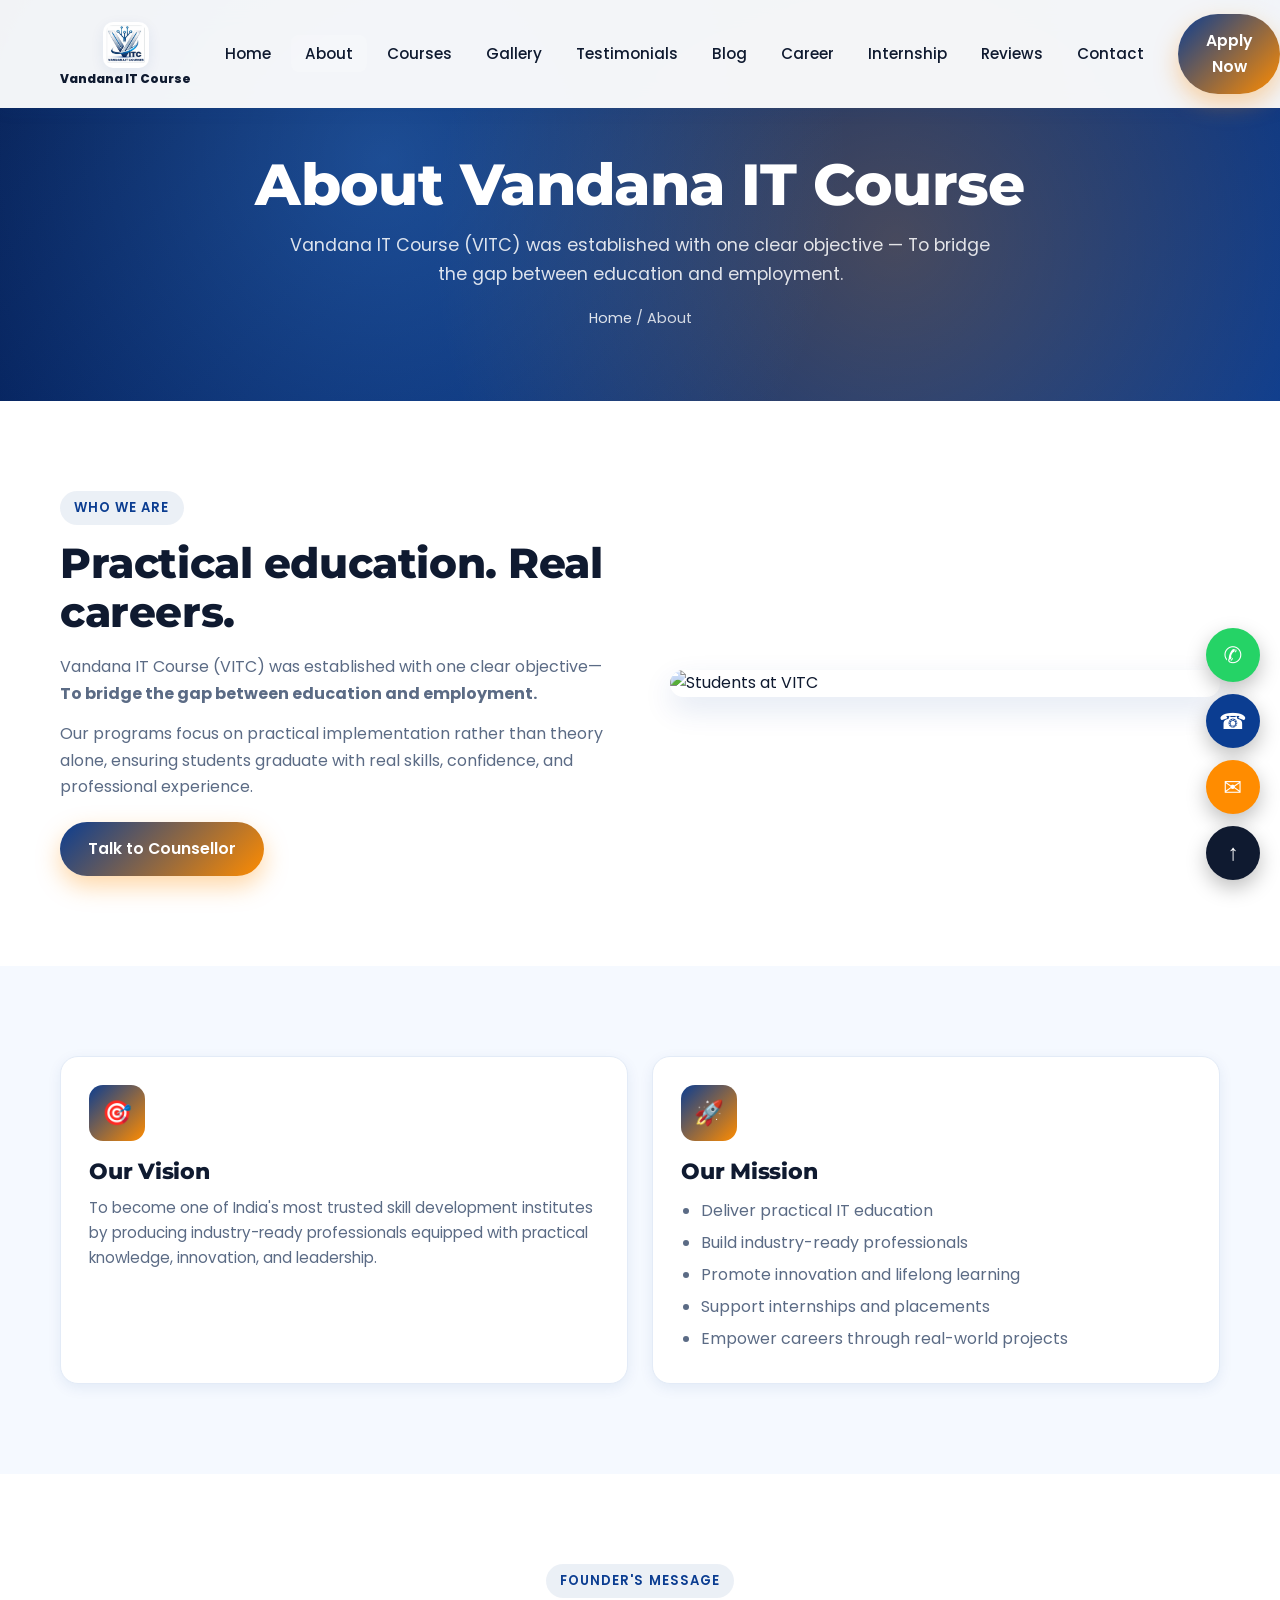
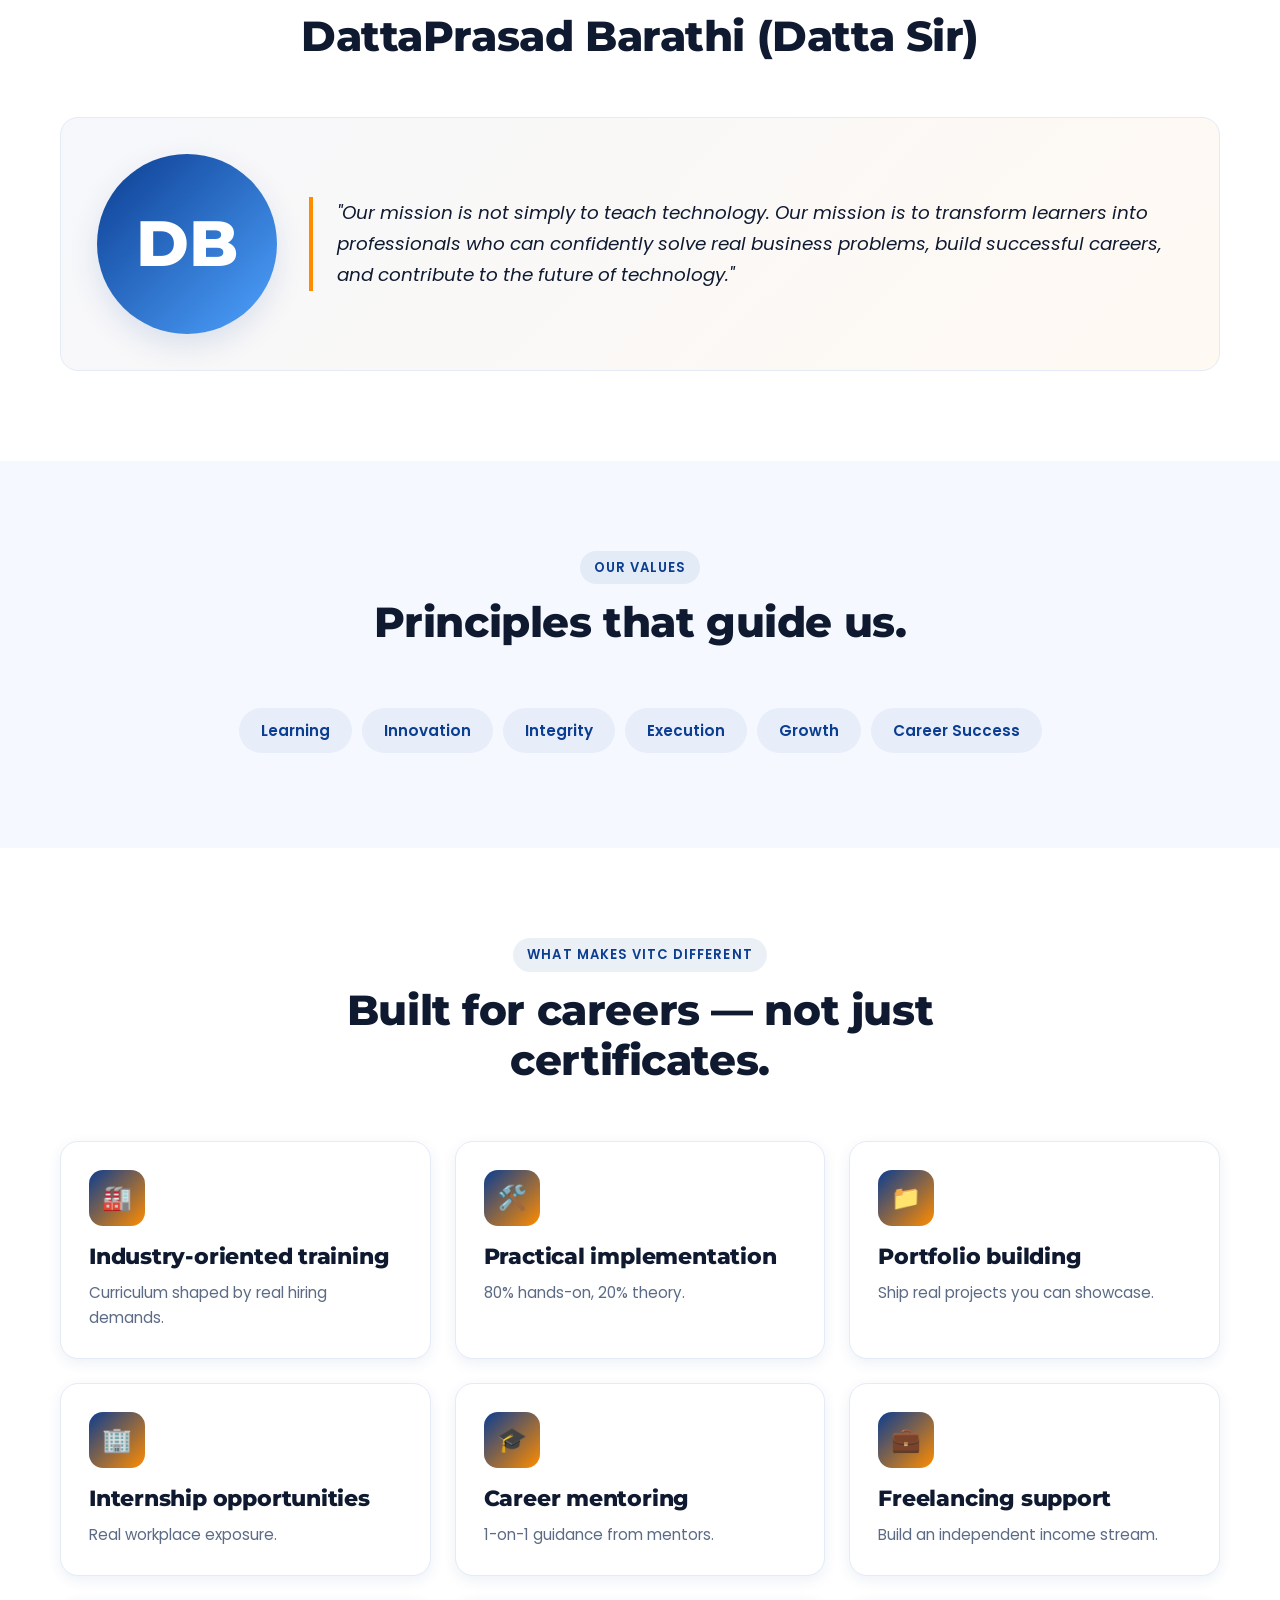
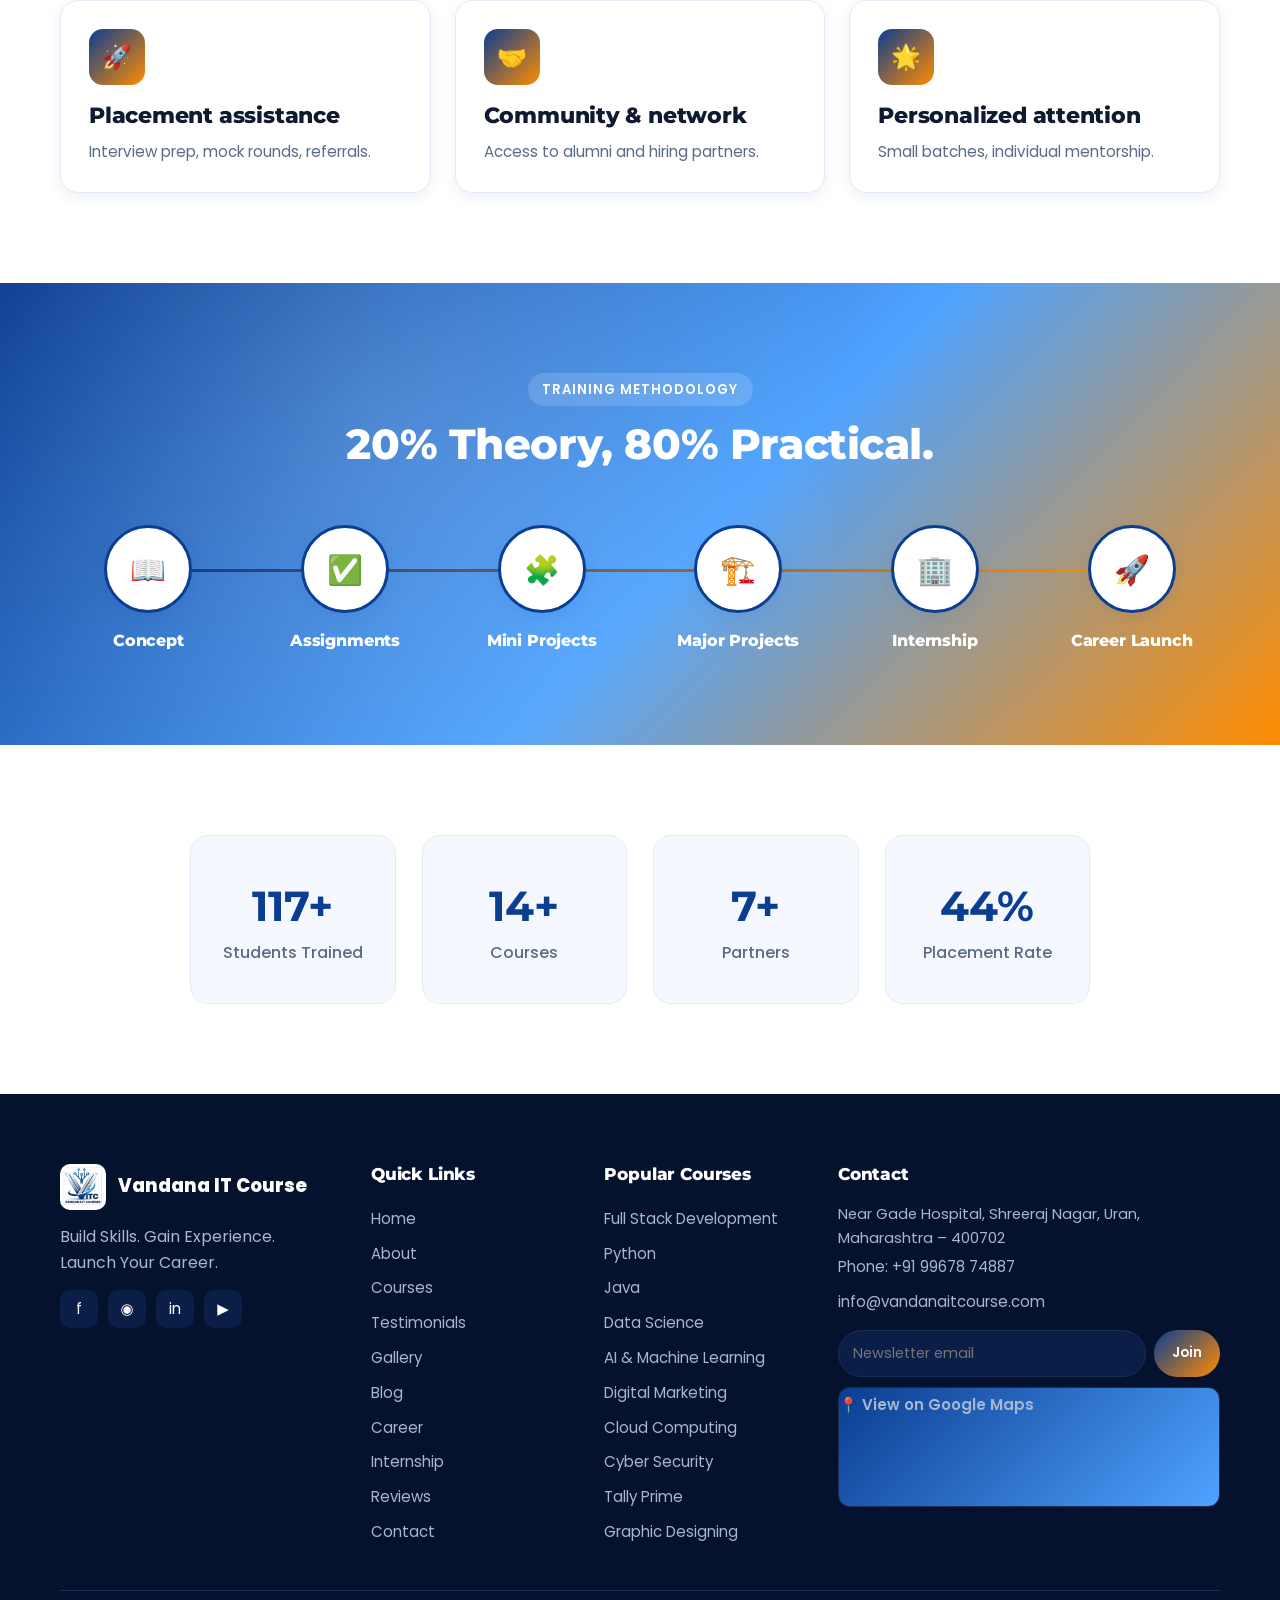
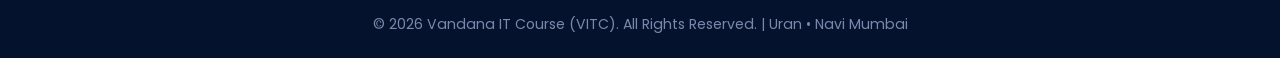
==== commit be4ca6e3: "Initial website upload" ====
--- a/about.html
+++ b/about.html
@@ -81,7 +81,7 @@
 <div class="container">
 <div class="section-head reveal">
 <span class="eyebrow">Founder's Message</span>
-<h2>DattaPrasad Barathi</h2>
+<h2>DattaPrasad Barathi (Datta Sir)</h2>
 </div>
 <div class="founder reveal">
 <div class="ph">DB</div>
--- a/assets/css/style.css
+++ b/assets/css/style.css
@@ -110,17 +110,31 @@
 .hero-stats .stat b{font-size:2rem;font-family:'Montserrat',sans-serif;color:#fff;display:block}
 .hero-stats .stat span{color:rgba(255,255,255,.75);font-size:.88rem}
 
-.hero-visual{position:relative;height:480px}
-.hero-visual .orb{position:absolute;inset:auto;border-radius:50%;filter:blur(2px);animation:float 6s ease-in-out infinite}
-.hero-visual .card-float{position:absolute;background:rgba(255,255,255,.15);backdrop-filter:blur(14px);border:1px solid rgba(255,255,255,.25);border-radius:16px;padding:14px 18px;color:#fff;display:flex;align-items:center;gap:10px;font-weight:600;box-shadow:0 20px 50px rgba(0,0,0,.25);animation:float 5s ease-in-out infinite}
-.hero-visual .card-float .ico{width:38px;height:38px;border-radius:10px;background:var(--grad-btn);display:grid;place-items:center;font-size:1.15rem}
-.hero-visual .cf1{top:8%;left:5%;animation-delay:0s}
-.hero-visual .cf2{top:38%;right:0;animation-delay:1s}
-.hero-visual .cf3{bottom:8%;left:12%;animation-delay:2s}
+.hero-visual{position:relative;height:560px}
+.hero-visual .orbit-ring{position:absolute;top:50%;left:50%;border:1px dashed rgba(120,180,255,.4);border-radius:50%;transform:translate(-50%,-50%);pointer-events:none}
+.hero-visual .ring1{width:460px;height:460px}
+.hero-visual .ring2{width:330px;height:330px}
+.hero-visual .orbit-dot{position:absolute;width:8px;height:8px;border-radius:50%;background:#4FA3FF;box-shadow:0 0 12px 3px rgba(79,163,255,.9);animation:float 4s ease-in-out infinite}
+.hero-visual .od1{top:14%;left:20%;background:#FF8C00;box-shadow:0 0 12px 3px rgba(255,140,0,.9)}
+.hero-visual .od2{top:10%;right:22%}
+.hero-visual .od3{top:46%;right:6%}
+.hero-visual .od4{bottom:16%;right:24%;background:#ffffff;box-shadow:0 0 10px 3px rgba(255,255,255,.8)}
+.hero-visual .od5{bottom:10%;left:22%;background:#27c93f;box-shadow:0 0 12px 3px rgba(39,201,63,.9)}
+.hero-visual .od6{top:46%;left:4%}
+.hero-visual .tech-badge{position:absolute;width:104px;height:104px;background:rgba(15,40,90,.55);border:1px solid rgba(120,180,255,.45);border-radius:20px;display:flex;flex-direction:column;align-items:center;justify-content:center;gap:8px;backdrop-filter:blur(10px);box-shadow:0 0 25px rgba(79,163,255,.35),0 15px 30px rgba(0,0,0,.35);animation:float 5s ease-in-out infinite;color:#fff;font-weight:600;font-size:.82rem;text-align:center}
+.hero-visual .tech-badge .tb-ico{font-size:1.9rem;filter:drop-shadow(0 0 8px rgba(79,163,255,.6))}
+.hero-visual .tb-python{top:0;left:50%;transform:translateX(-50%);animation-delay:0s}
+.hero-visual .tb-aws{top:17%;left:-4%;animation-delay:.6s}
+.hero-visual .tb-react{top:17%;right:-4%;animation-delay:1.2s}
+.hero-visual .tb-java{bottom:15%;left:-2%;animation-delay:1.8s}
+.hero-visual .tb-aiml{bottom:15%;right:-2%;animation-delay:2.4s}
+.hero-visual .tb-sql{bottom:-4%;left:50%;transform:translateX(-50%);animation-delay:3s}
 .hero-visual .center{position:absolute;inset:0;display:grid;place-items:center}
-.hero-visual .center-img{width:280px;height:280px;border-radius:50%;background:linear-gradient(135deg,#4FA3FF,#0B3D91);display:grid;place-items:center;box-shadow:0 30px 80px rgba(0,0,0,.4);position:relative;overflow:hidden}
-.hero-visual .center-img::before{content:"";position:absolute;inset:-30%;background:conic-gradient(from 0deg,rgba(255,140,0,.5),transparent 40%,rgba(79,163,255,.6),transparent 80%);animation:spin 8s linear infinite}
-.hero-visual .center-img img{width:180px;height:180px;object-fit:contain;background:#fff;border-radius:50%;padding:14px;position:relative;z-index:2;box-shadow:0 10px 30px rgba(0,0,0,.3)}
+.hero-visual .center-img{width:300px;height:300px;border-radius:50%;background:radial-gradient(circle at 50% 40%,#1b6fe0 0%,#0B3D91 55%,#062159 100%);display:flex;flex-direction:column;align-items:center;justify-content:center;text-align:center;box-shadow:0 0 0 2px rgba(120,190,255,.5),0 0 60px rgba(79,163,255,.55),0 30px 80px rgba(0,0,0,.4);position:relative;padding:20px}
+.hero-visual .center-img .cc-eyebrow{color:#fff;font-weight:600;letter-spacing:1px;font-size:.85rem;margin-bottom:6px}
+.hero-visual .center-img .cc-heading{font-family:'Montserrat',sans-serif;font-weight:800;font-size:1.7rem;line-height:1.15;background:linear-gradient(90deg,#FF8C00,#ffd28a);-webkit-background-clip:text;background-clip:text;color:transparent;margin:0}
+.hero-visual .center-img .cc-divider{width:46px;height:3px;background:rgba(255,255,255,.5);border-radius:2px;margin:14px 0 10px}
+.hero-visual .center-img .cc-sub{color:rgba(255,255,255,.85);font-size:.8rem;font-weight:500;margin:0}
 @keyframes float{0%,100%{transform:translateY(0)}50%{transform:translateY(-14px)}}
 @keyframes spin{to{transform:rotate(360deg)}}
 
@@ -141,7 +155,32 @@
 .grid-3{grid-template-columns:repeat(3,1fr)}
 .grid-4{grid-template-columns:repeat(4,1fr)}
 @media (max-width:960px){.grid-3,.grid-4{grid-template-columns:repeat(2,1fr)}}
-@media (max-width:640px){.grid-2,.grid-3,.grid-4{grid-template-columns:1fr}.hero-grid{grid-template-columns:1fr;gap:40px}.hero-visual{height:380px}}
+@media (max-width:640px){.grid-2,.grid-3,.grid-4{grid-template-columns:1fr}.hero-grid{grid-template-columns:1fr;gap:36px}
+.hero-visual{height:440px}
+.hero-visual .ring1{width:300px;height:300px}
+.hero-visual .ring2{width:215px;height:215px}
+.hero-visual .orbit-dot{width:6px;height:6px}
+.hero-visual .tech-badge{width:76px;height:76px;border-radius:16px;gap:4px;padding:4px;font-size:.6rem}
+.hero-visual .tech-badge .tb-ico{font-size:1.25rem}
+.hero-visual .tb-aws{left:2%}
+.hero-visual .tb-react{right:2%}
+.hero-visual .tb-java{left:4%}
+.hero-visual .tb-aiml{right:4%}
+.hero-visual .center-img{width:190px;height:190px;padding:10px}
+.hero-visual .center-img .cc-eyebrow{font-size:.62rem;margin-bottom:3px}
+.hero-visual .center-img .cc-heading{font-size:1rem}
+.hero-visual .center-img .cc-divider{width:32px;height:2px;margin:8px 0 6px}
+.hero-visual .center-img .cc-sub{font-size:.58rem}
+}
+@media (max-width:400px){
+.hero-visual{height:400px}
+.hero-visual .ring1{width:260px;height:260px}
+.hero-visual .ring2{width:185px;height:185px}
+.hero-visual .tech-badge{width:66px;height:66px;font-size:.54rem}
+.hero-visual .tech-badge .tb-ico{font-size:1.1rem}
+.hero-visual .center-img{width:165px;height:165px}
+.hero-visual .center-img .cc-heading{font-size:.88rem}
+}
 
 .card{background:#fff;border:1px solid var(--border);border-radius:var(--radius);padding:28px;box-shadow:var(--shadow-sm);transition:.35s;position:relative;overflow:hidden}
 .card:hover{transform:translateY(-6px);box-shadow:var(--shadow-md);border-color:transparent}
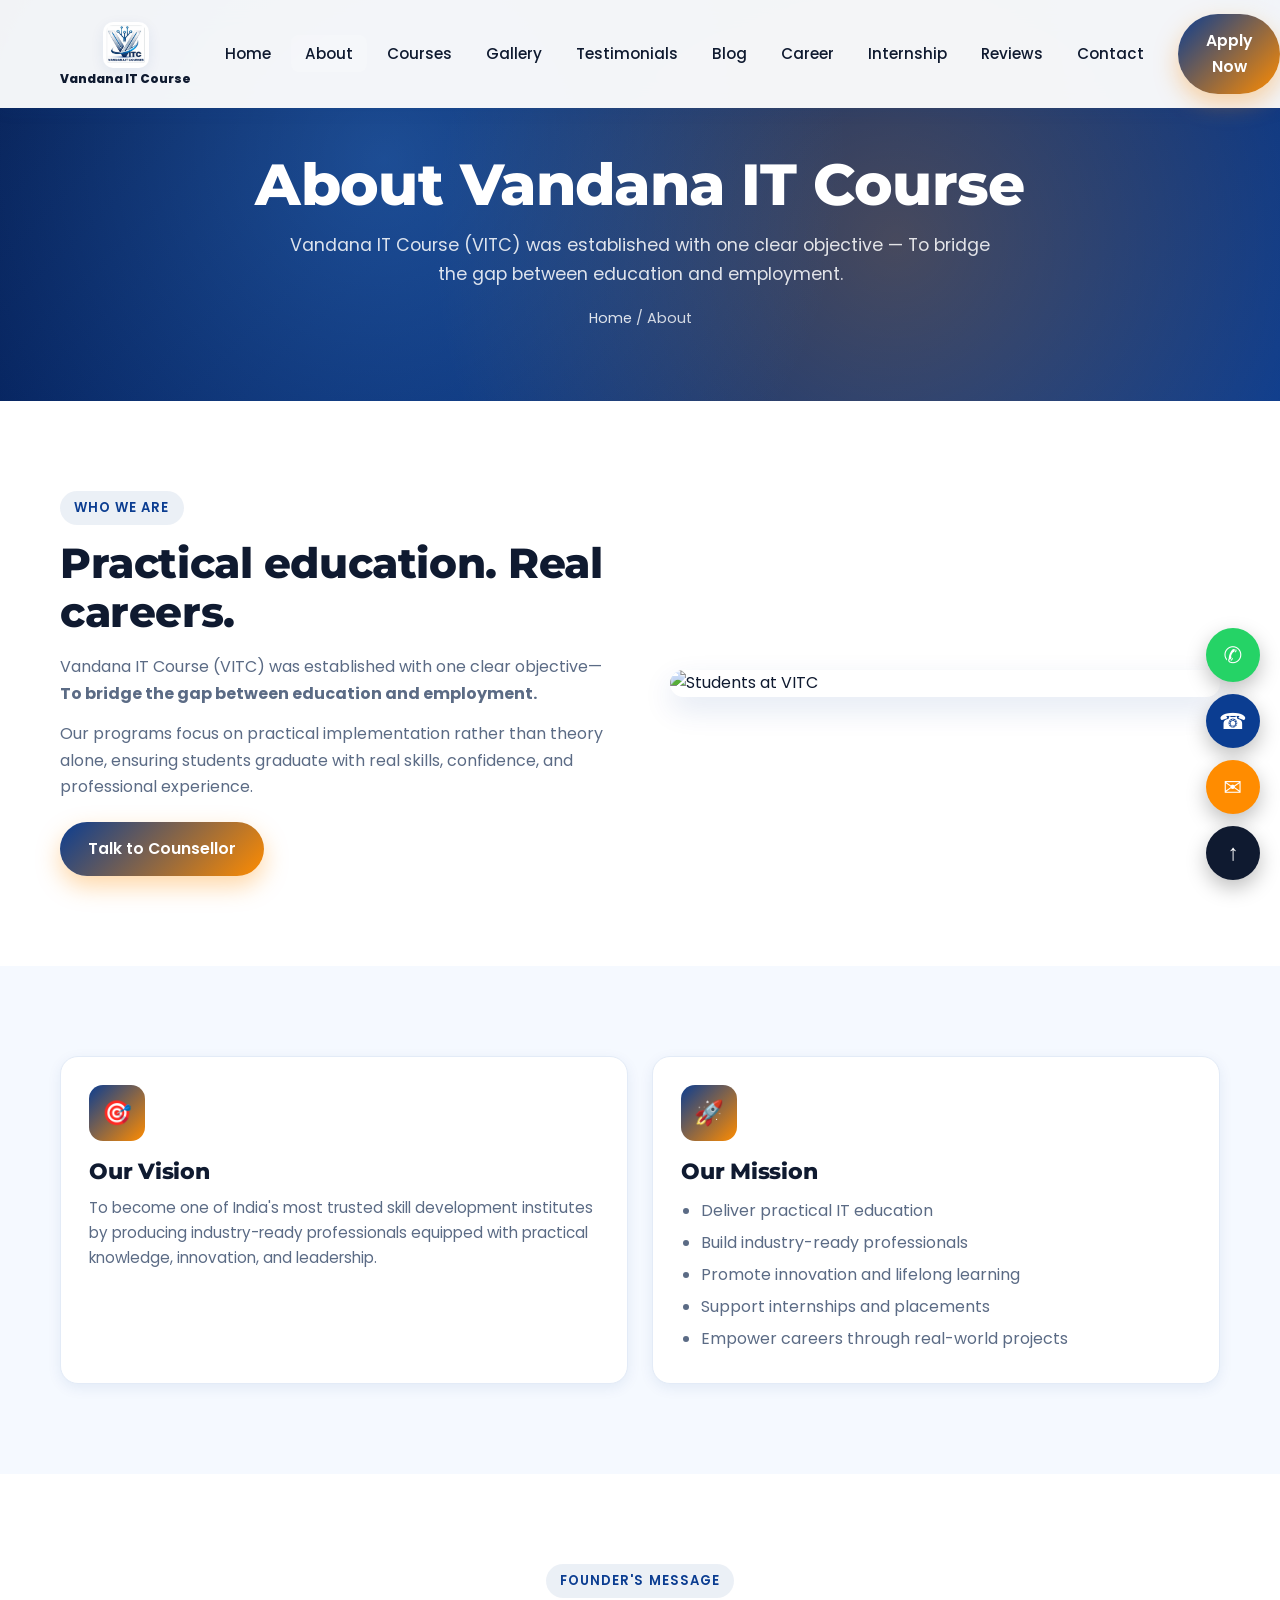
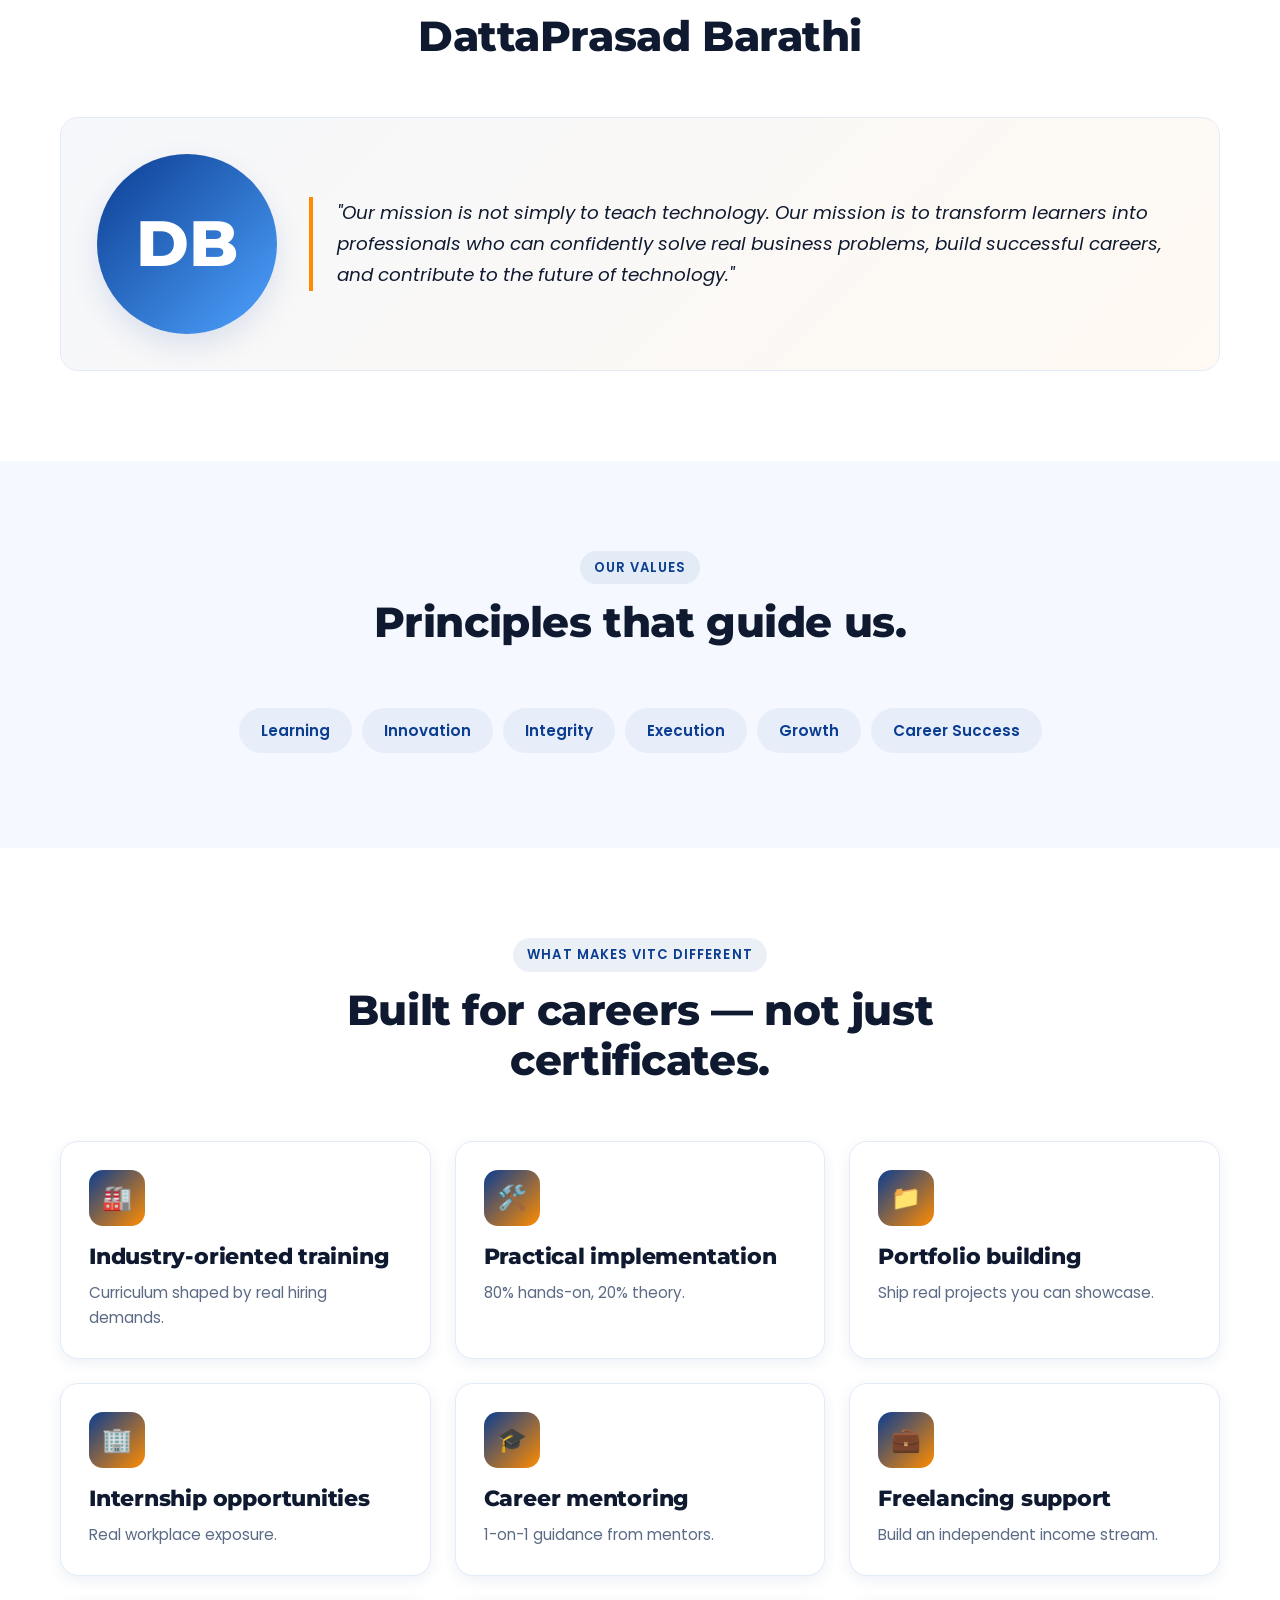
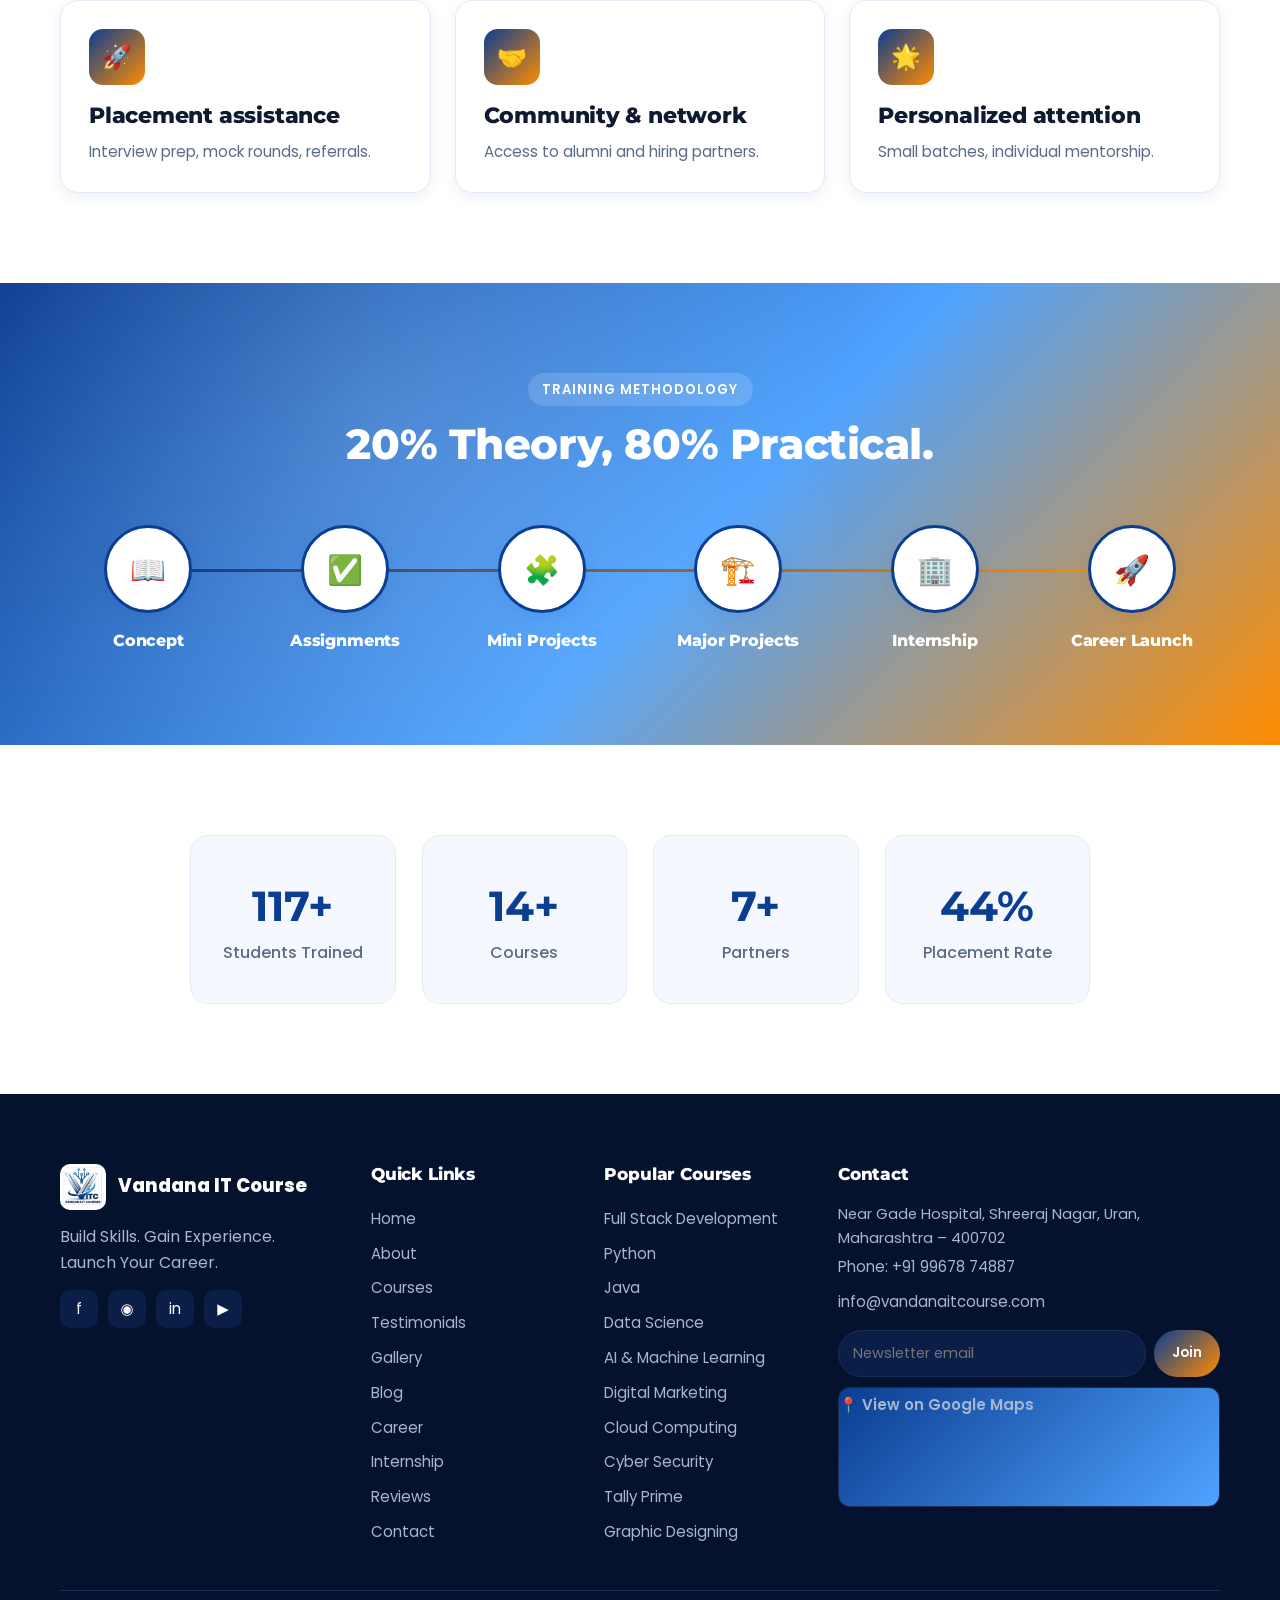
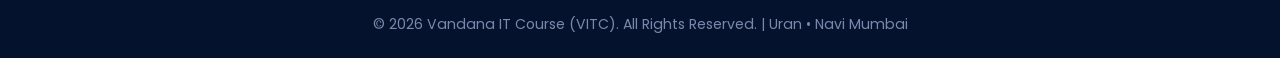
==== commit a30451fa: "Update founder's name in about.html" ====
--- a/about.html
+++ b/about.html
@@ -81,7 +81,7 @@
 <div class="container">
 <div class="section-head reveal">
 <span class="eyebrow">Founder's Message</span>
-<h2>DattaPrasad Barathi (Datta Sir)</h2>
+<h2>DattaPrasad Barathi</h2>
 </div>
 <div class="founder reveal">
 <div class="ph">DB</div>
@@ -176,4 +176,4 @@
 </div></div>
 <script src="assets/js/main.js"></script>
 </body>
-</html>+</html>
